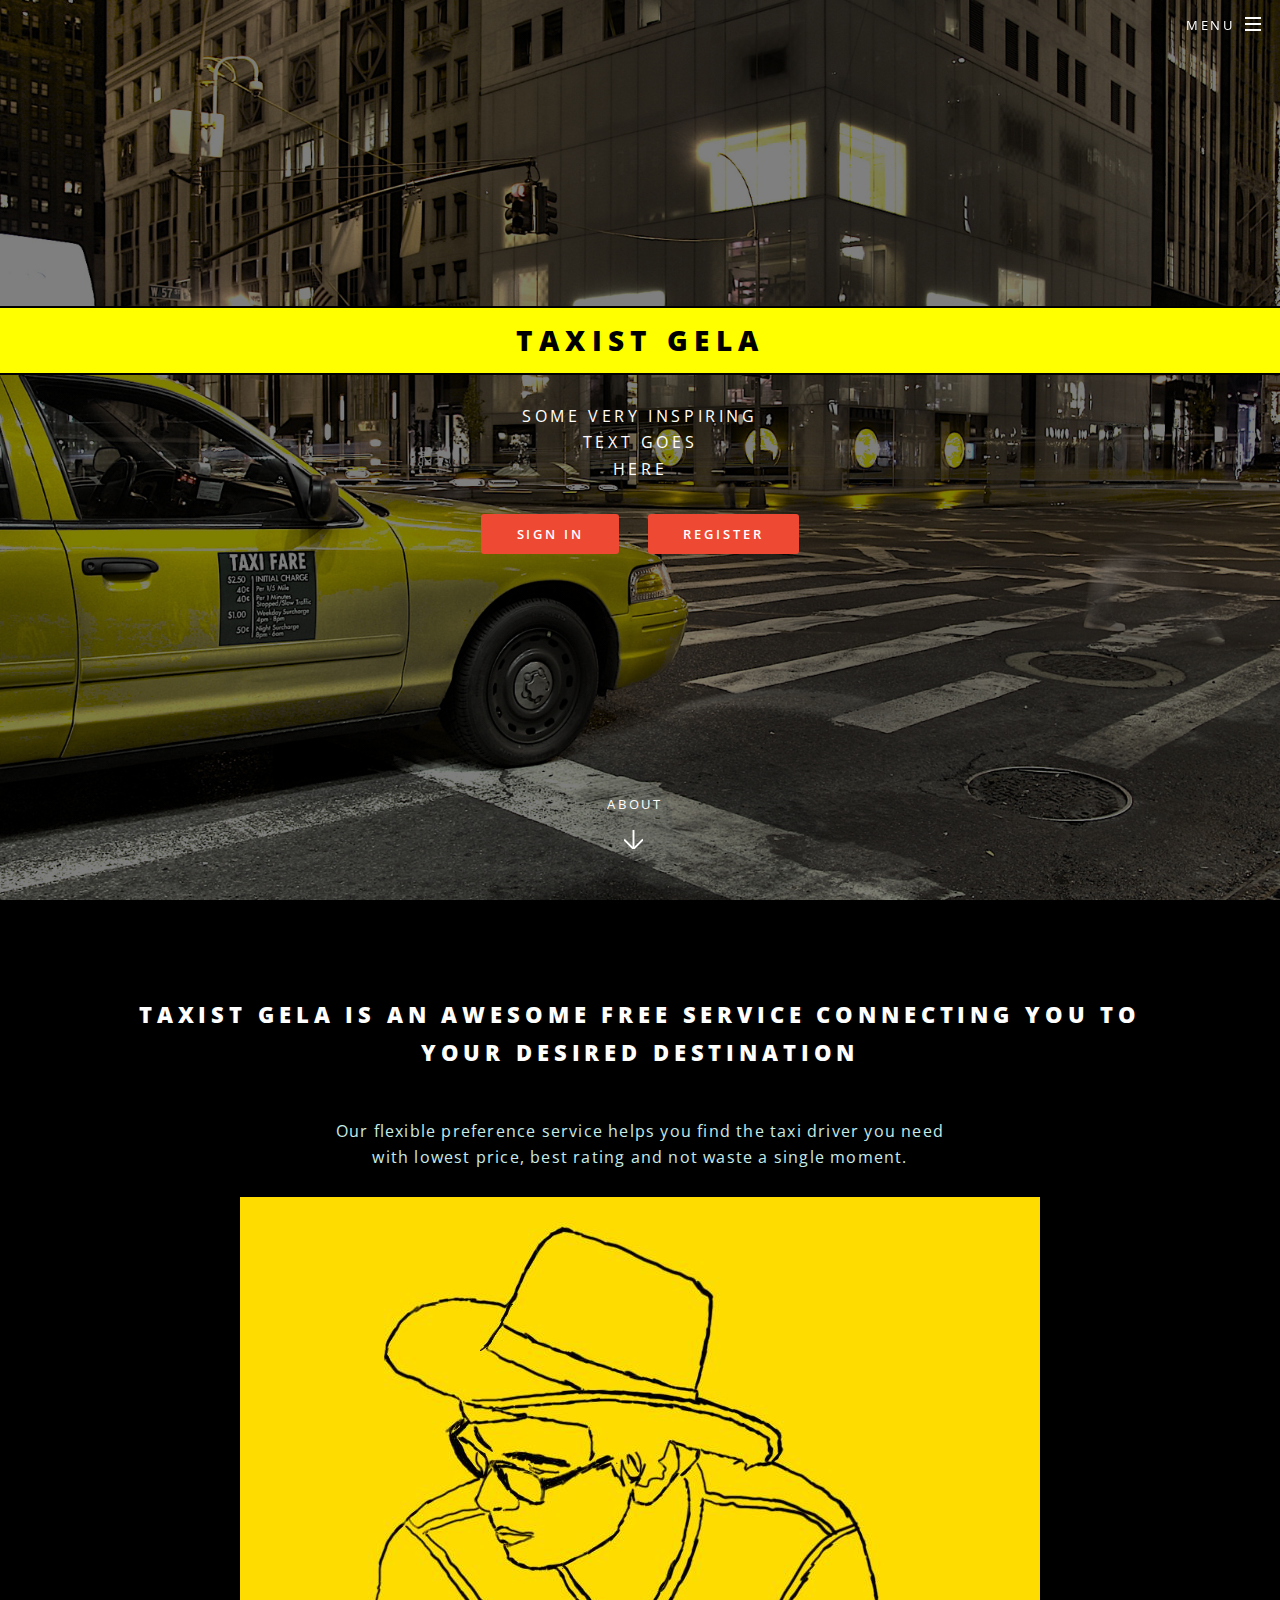
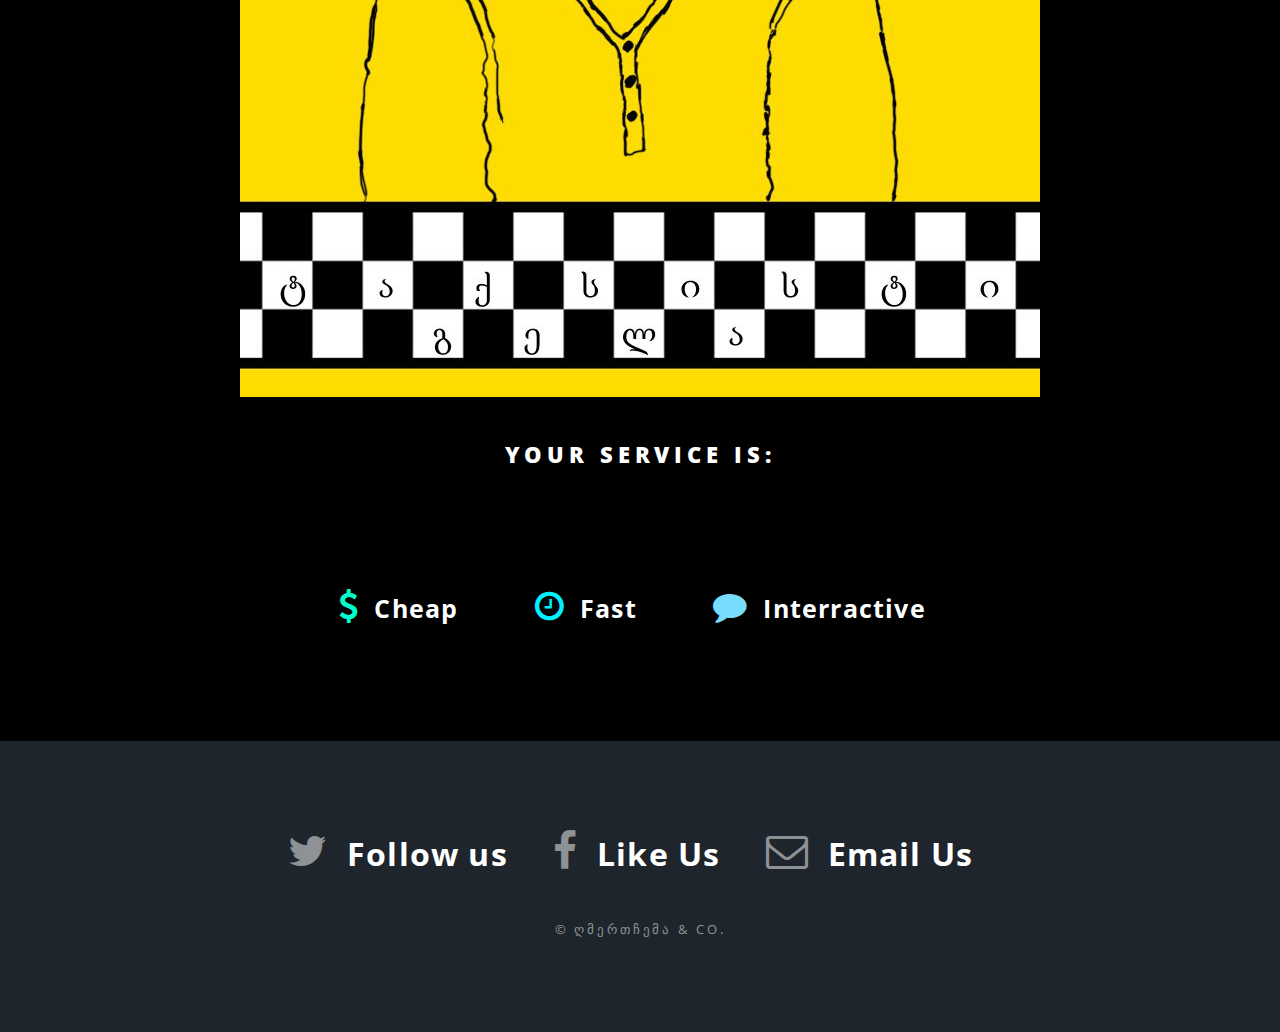
==== web/Resources/index.html @ 176e858b "Added password repeat fields and fixed Selection error Added Required" ====
<!DOCTYPE HTML>
<!--
	Spectral by HTML5 UP
	html5up.net | @n33co
	Free for personal and commercial use under the CCA 3.0 license (html5up.net/license)
-->
<html>
	<head>
		<title>Taxist Gela</title>
		<meta charset="utf-8" />
		<meta name="viewport" content="width=device-width, initial-scale=1" />
		<!--[if lte IE 8]><script src="assets/js/ie/html5shiv.js"></script><![endif]-->
		<script src="http://code.jquery.com/jquery-2.1.4.min.js"></script>
		<link rel="stylesheet" href="https://maxcdn.bootstrapcdn.com/bootstrap/3.3.4/css/bootstrap.min.css"> </style>
		<link rel="stylesheet" href="assets/css/taxi.css"> </style>
		<script src="https://maxcdn.bootstrapcdn.com/bootstrap/3.3.4/js/bootstrap.min.js"> </script>
		<link rel="stylesheet" href="assets/css/main.css" />
		<script src="assets/js/jquery.min.js"></script>
		<script src="assets/js/jquery.scrollex.min.js"></script>
		<script src="assets/js/jquery.scrolly.min.js"></script>
		<script src="assets/js/skel.min.js"></script>
		<script src="assets/js/util.js"></script>
		<!--[if lte IE 8]><script src="assets/js/ie/respond.min.js"></script><![endif]-->
		<script src="assets/js/main.js"></script>

		<!--[if lte IE 8]><link rel="stylesheet" href="assets/css/ie8.css" /><![endif]-->
		<!--[if lte IE 9]><link rel="stylesheet" href="assets/css/ie9.css" /><![endif]-->
	</head>
	<style>

	</style>
	<body class="landing">

	<div id="page-wrapper">

		<header id="header" class="alt">
			<h1><a href="index.html">Taxist Gela</a></h1>
			<nav id="nav">
				<ul>
					<li class="special">
						<a href="#menu" class="menuToggle"><span>Menu</span></a>
						<div id="menu">
							<ul>
								<li><a href="index.html">Home</a></li>
								<li><a href="generic.html">Generic</a></li>
								<li><a href="elements.html">Elements</a></li>
								<li><a href="#" data-toggle="modal" data-target="#myModal">Sign Up</a></li>
								<li><a href="#">Log In</a></li>
							</ul>
						</div>
					</li>
				</ul>
			</nav>
		</header>

		<section id="banner">
			<div class="inner">
				<h2 id="mainHeader">Taxist Gela</h2>
				<p>Some Very Inspiring<br />
					Text goes<br />
					Here
				<ul class="actions">
					<li><a href="#" class="button special" data-toggle="modal" data-target="#loginModal">Sign in</a></li>
					<li><a href="#" class="button special" data-toggle="modal" data-target="#registerModal">Register</a></li>
				</ul>
			</div>
			<a href="#about" class="more scrolly one">About</a>
		</section>
		<section id="panel" class="hidden">
			<!-- Ajax request goes here -->
		</section>
		<section id="about" class="wrapper style1 special">
			<div class="inner">
				<header class="major">
					<h2>Taxist gela is an awesome free service connecting you to<br />
						your desired destination</h2>
					<p>Our flexible preference service helps you find the taxi driver you need<br />
						with lowest price, best rating and not waste a single moment. <br>
						<br>
						<img src="images/gela.jpg"/>
					<h2>Your Service is:</h2></p>
				</header>
				<ul class="icons major">
					<li><span class="icon fa-dollar style1"><span class="label">Cheap</span></span></li>
					<li><span class="icon fa-clock-o style2"><span class="label">Fast</span></span></li>
					<li><span class="icon fa-comment style3"><span class="label">Interractive</span></span></li>
				</ul>
			</div>
		</section>
		<footer id="footer">
			<ul class="icons">
				<li><a href="#" class="icon fa-twitter"><span class="label">Follow us</span></a></li>
				<li><a href="#" class="icon fa-facebook"><span class="label">Like Us</span></a></li>
				<li><a href="#" class="icon fa-envelope-o"><span class="label">Email Us</span></a></li>
			</ul>
			<ul class="copyright">
				<li>&copy; ღმერთჩემა & co.</li>
			</ul>
		</footer>

	</div>

	<div id="registerModal" class="modal fade" role="dialog">
		<div class="modal-dialog">

			<!-- Modal content-->
			<div class="modal-content">
				<div class="modal-header">
					<button type="button" class="close" data-dismiss="modal">&times;</button>
					<h5 class="modal-title">Registration</h5>
				</div>
				<div class="modal-body">
					<form id="registrationForm">
						<div class = "4u">
							<input type="radio" class="regChange" showf="userRegistration" id="userReg" name="userReg">
							<label for="userReg">User</label>
						</div>
						<div class = "4u">
							<input type="radio" class="regChange" showf="driverRegistration" id="driverReg" name="userReg">
							<label for="driverReg">Driver</label>
						</div>
						<div class = "4u">
							<input type="radio" class="regChange" showf="companyRegistration" id="companyReg" name="userReg">
							<label for="companyReg">Company</label>
						</div>
						<br><br>
						<div id="companyRegistration" class="hidden" >
							<input type ="text" name="companyCode" value="" placeholder="Company Code" required/><br>
							<input type ="email" name="email" value="" placeholder="Company Email" required/><br>
							<input type ="password" name="password" value="" placeholder="Company Password" required/><br>
							<input type ="password" name="password" value="" placeholder="Repeat Password" required/><br>
							<input type ="text" name="companyName" value="" placeholder="Company Name" required/><br>
							<input type ="text" name="phoneNumber" value="" placeholder="Company Phone Number" required/><br>
							<a href="#" class="icon fa-facebook"><span class="label">Facebook</span></a>
							<a href="#" class="icon fa-google"><span class="label">Google+</span></a><br><br>
							<input type="submit" class="button special" value="Register"/>
						</div>
						<div id="userRegistration" class="hidden">
							<input type ="text" name="firstName" value="" placeholder="First Name" required/><br>
							<input type ="text" name="lastName" value="" placeholder="Last Name" required/><br>
							<input type ="email" name="email" value="" placeholder="Email" required/><br>
							<input type ="password" name="password" value="" placeholder="Password" required/><br>
							<input type ="password" name="password" value="" placeholder="Repeat Password" required/><br>
							<select name="gender">
								<option value="MALE">Male</option>
								<option value="FEMALE">Female</option>
							</select><br>
							<input type ="text" name="phoneNumber" value="" placeholder="Phone Number" required/><br>
							<a href="#" class="icon fa-facebook"><span class="label">Facebook</span></a>
							<a href="#" class="icon fa-google"><span class="label">Google+</span></a><br><br>
							<input type="submit" class="button special" value="Register"/>
						</div>
						<div id="driverRegistration" class="hidden">
							<input type ="text" name="firstName" value="" placeholder="First Name" required/><br>
							<input type ="text" name="lastName" value="" placeholder="Last Name" required/><br>
							<input type ="text" name="personalID" value="" placeholder="Personal ID" required/><br>
							<input type ="text" name="companyID" value="" placeholder="Company ID" required/><br>
							<input type ="email" name="email" value="" placeholder="Email" required/><br>
							<input type ="password" name="password" value="" placeholder="Password" required/><br>
							<input type ="password" name="password" value="" placeholder="Repeat Password" required/><br>
							<select name="gender">
								<option value="MALE">Male</option>
								<option value="FEMALE">Female</option>
							</select><br>
							<input type ="text" name="phoneNumber" value="" placeholder="Phone Number" required/><br>
							<a href="#" class="icon fa-facebook"><span class="label">Facebook</span></a>
							<a href="#" class="icon fa-google"><span class="label">Google+</span></a><br><br>
							<input type="submit" class="button special" value="Register"/>
						</div>
					</form>
				</div>
				<div class="modal-footer">
				</div>
			</div>

		</div>
	</div>

	<!-- Login Modal -->
	<div id="loginModal" class="modal fade" role="dialog">
		<div class="modal-dialog">

			<!-- Modal content-->
			<div class="modal-content">
				<div class="modal-header">
					<button type="button" class="close" data-dismiss="modal">&times;</button>
					<h5 class="modal-title">Login</h5>
				</div>
				<div class="modal-body">
					<div class="innerContainer">
						<input type="text" name="username" id="usernameLogin" value="" placeholder="Username"><br>
						<input type="password" name="password" id="passwordLogin" value="" placeholder="Password"><br>
						<button class="btn btn-success btn-sm" style="float:right">Log In</button><br><br>
					</div>
				</div>
				<div class="modal-footer">
				</div>
			</div>

		</div>
	</div>

	</body>

	<script>
		$(".regChange").change(function(e){
			$("#companyRegistration").addClass("hidden");
			$("#userRegistration").addClass("hidden");
			$("#driverRegistration").addClass("hidden");
			$("#"+$(e.target).attr("showf")).removeClass("hidden");
		});
		function load_user(){
			$.ajax({
				type:"POST",
				url:"/ActionServlet",
				data:{
					getMap:"true"
				},
				success:function(data){
					$("#panel").html(data);
				}
			})
		}
	</script>
</html>
---- web/Resources/assets/css/taxi.css ----
@media (max-width: 790px) {
    .modal-content {
        height: 100%;
        width: 100%;
        border-radius: 0;
    }

    .modal-dialog {
        position: absolute;
        left: 0;
        height: 85%;
        width: 93%;
        padding: 0;
    }

    .modal-body {
        height: 100%;
    }

    div#loginModal .innerContainer {
        margin-top: 30%;
    }
}

.modal {
    text-align: center;
    position: fixed;
    top: 0;
    right: 0;
    bottom: 0;
    left: 0;
}
.modal:before {
    display: inline-block;
    vertical-align: middle;
    content: " ";
    height: 100%;
}
.modal .close{
    height:20px;
    margin-right:-12px;
    margin-top:-8px;
    background-color:#FFD800;
    opacity:1;
    padding-left:5px;
    border:0px none;
}

.modal .\34 u, .\34 u\24 {
    float: left;
    width: 32%;
}
.modal-body{
    overflow-y:auto;
    overflow-x:hidden;
    background-color: black;
    width:auto;
    margin-left: 25px;
    margin-right: auto;
}
.innerContainer {
    margin-top: 0;
}

.modal-dialog {
    display: inline-block;
    text-align: left;
    vertical-align: middle;
}
.modal-content{
    background-color:black;
    text-align:center;
}
#mainHeader {
    background-color: yellow;
    color: black;
    border: 2px medium black;
}

.modal-header {
    color: white;
    background-color: #F8CD3B;
    background-image: linear-gradient(45deg, black 25%, transparent 25%, transparent 75%, black 75%, black),
    linear-gradient(45deg, black 25%, transparent 25%, transparent 75%, black 75%, black);
    background-size: 60px 60px;
    background-position: 0 0, 30px 30px
}

.modal-footer {
    color: white;
    background-color: #F8CD3B;
    background-image: linear-gradient(45deg, black 25%, transparent 25%, transparent 75%, black 75%, black),
    linear-gradient(45deg, black 25%, transparent 25%, transparent 75%, black 75%, black);
    background-size: 60px 60px;
    background-position: 0 0, 30px 30px
}

.icon {
    float: right;
    text-decoration: none;
    border-bottom: none;
    position: relative;
    font-size: 2.1em;
    text-decoration: none;
}

.icon:hover {
    text-decoration: none;
}

.icon:before {
    -moz-osx-font-smoothing: grayscale;
    -webkit-font-smoothing: antialiased;
    font-family: FontAwesome;
    font-style: normal;
    font-weight: normal;
    text-transform: none !important;
}

.icon > .label {

}

.icon.major {
    -moz-transform: rotate(-45deg);
    -webkit-transform: rotate(-45deg);
    -ms-transform: rotate(-45deg);
    transform: rotate(-45deg);
    border-radius: 3px;
    border: solid 2px #fff;
    display: inline-block;
    font-size: 2.1em;
    height: calc(3em + 2px);
    line-height: 2.1em;
    text-align: center;
    width: calc(2.1em + 2px);
}

.icon.major:before {
    -moz-transform: rotate(45deg);
    -webkit-transform: rotate(45deg);
    -ms-transform: rotate(45deg);
    transform: rotate(45deg);
    display: inline-block;
    font-size: 2.1em;
}

@media screen and (max-width: 736px) {

    .icon.major {
        font-size: 2.1em;
    }

}

.icon.style1 {
    color: #00ffcc;
}

.icon.style2 {
    color: #00f0ff;
}

.icon.style3 {
    color: #76ddff;
}
/*Elements */
option{
    background-color:black;
    color:white;
}

form {
    margin: 0 0 2em 0;
}

label {
    color: #fff;
    display: block;
    font-size: 0.9em;
    font-weight: 600;
    margin: 0 0 1em 0;
}

input[type="text"],
input[type="password"],
input[type="email"],
select,
textarea {
    -moz-appearance: none;
    -webkit-appearance: none;
    -ms-appearance: none;
    appearance: none;
    background: rgba(144, 144, 144, 0.25);
    border-radius: 3px;
    border: none;
    color: inherit;
    display: block;
    outline: 0;
    padding: 0 1em;
    text-decoration: none;
    width: 100%;
}

input[type="text"]:invalid,
input[type="password"]:invalid,
input[type="email"]:invalid,
select:invalid,
textarea:invalid {
    box-shadow: none;
}

input[type="text"]:focus,
input[type="password"]:focus,
input[type="email"]:focus,
select:focus,
textarea:focus {
    box-shadow: 0 0 0 2px #F8CD3B;
}

.select-wrapper {
    text-decoration: none;
    display: block;
    position: relative;
}

.select-wrapper:before {
    -moz-osx-font-smoothing: grayscale;
    -webkit-font-smoothing: antialiased;
    font-family: FontAwesome;
    font-style: normal;
    font-weight: normal;
    text-transform: none !important;
}

.select-wrapper:before {
    -moz-pointer-events: none;
    -webkit-pointer-events: none;
    -ms-pointer-events: none;
    pointer-events: none;
    color: #fff;
    content: '\f078';
    display: block;
    height: 2.75em;
    line-height: 2.75em;
    position: absolute;
    right: 0;
    text-align: center;
    top: 0;
    width: 2.75em;
}

.select-wrapper select::-ms-expand {
    display: none;
}

input[type="text"],
input[type="password"],
input[type="email"],
select {
    height: 2.75em;
}

textarea {
    padding: 0.75em 1em;
}

input[type="checkbox"],
input[type="radio"] {
    -moz-appearance: none;
    -webkit-appearance: none;
    -ms-appearance: none;
    appearance: none;
    display: block;
    float: left;
    margin-right: -2em;
    opacity: 0;
    width: 1em;
    z-index: -1;
}

input[type="checkbox"] + label,
input[type="radio"] + label {
    text-decoration: none;
    color: #fff;
    cursor: pointer;
    display: inline-block;
    font-size: 1em;
    font-weight: 400;
    padding-left: 2.4em;
    padding-right: 0.75em;
    position: relative;
}

input[type="checkbox"] + label:before,
input[type="radio"] + label:before {
    -moz-osx-font-smoothing: grayscale;
    -webkit-font-smoothing: antialiased;
    font-family: FontAwesome;
    font-style: normal;
    font-weight: normal;
    text-transform: none !important;
}

input[type="checkbox"] + label:before,
input[type="radio"] + label:before {
    background: rgba(144, 144, 144, 0.25);
    border-radius: 3px;
    content: '';
    display: inline-block;
    height: 1.65em;
    left: 0;
    line-height: 1.58125em;
    position: absolute;
    text-align: center;
    top: 0;
    width: 1.65em;
}

input[type="checkbox"]:checked + label:before,
input[type="radio"]:checked + label:before {
    background: #2e3842;
    color: #fff;
    content: '\f00c';
}

input[type="checkbox"]:focus + label:before,
input[type="radio"]:focus + label:before {
    box-shadow: 0 0 0 2px #F8CD3B;
}

input[type="checkbox"] + label:before {
    border-radius: 3px;
}

input[type="radio"] + label:before {
    border-radius: 100%;
}

::-webkit-input-placeholder {
    color: rgba(255, 255, 255, 0.5) !important;
    opacity: 1.0;
}

:-moz-placeholder {
    color: rgba(255, 255, 255, 0.5) !important;
    opacity: 1.0;
}

::-moz-placeholder {
    color: rgba(255, 255, 255, 0.5) !important;
    opacity: 1.0;
}

:-ms-input-placeholder {
    color: rgba(255, 255, 255, 0.5) !important;
    opacity: 1.0;
}

.formerize-placeholder {
    color: rgba(255, 255, 255, 0.5) !important;
    opacity: 1.0;
}

#registerModal input[type="submit"]{
    float:right;
}
/*Section styles*/
#about{
    background-color:black;
}
---- web/Resources/assets/css/main.css ----
@import url(font-awesome.min.css);
@import url("http://fonts.googleapis.com/css?family=Open+Sans:400,400italic,600,600italic,800,800italic");

/*
	Spectral by HTML5 UP
	html5up.net | @n33co
	Free for personal and commercial use under the CCA 3.0 license (html5up.net/license)
*/

/* Reset */

	html, body, div, span, applet, object, iframe, h1, h2, h3, h4, h5, h6, p, blockquote, pre, a, abbr, acronym, address, big, cite, code, del, dfn, em, img, ins, kbd, q, s, samp, small, strike, strong, sub, sup, tt, var, b, u, i, center, dl, dt, dd, ol, ul, li, fieldset, form, label, legend, table, caption, tbody, tfoot, thead, tr, th, td, article, aside, canvas, details, embed, figure, figcaption, footer, header, hgroup, menu, nav, output, ruby, section, summary, time, mark, audio, video {
		margin: 0;
		padding: 0;
		border: 0;
		font-size: 100%;
		font: inherit;
		vertical-align: baseline;
	}

	article, aside, details, figcaption, figure, footer, header, hgroup, menu, nav, section {
		display: block;
	}

	body {
		line-height: 1;
	}

	ol, ul {
		list-style: none;
	}

	blockquote, q {
		quotes: none;
	}

	blockquote:before, blockquote:after, q:before, q:after {
		content: '';
		content: none;
	}

	table {
		border-collapse: collapse;
		border-spacing: 0;
	}

	body {
		-webkit-text-size-adjust: none;
	}

/* Box Model */

	*, *:before, *:after {
		-moz-box-sizing: border-box;
		-webkit-box-sizing: border-box;
		box-sizing: border-box;
	}

/* Grid */

	.row {
		border-bottom: solid 1px transparent;
		-moz-box-sizing: border-box;
		-webkit-box-sizing: border-box;
		box-sizing: border-box;
	}

	.row > * {
		float: left;
		-moz-box-sizing: border-box;
		-webkit-box-sizing: border-box;
		box-sizing: border-box;
	}

	.row:after, .row:before {
		content: '';
		display: block;
		clear: both;
		height: 0;
	}

	.row.uniform > * > :first-child {
		margin-top: 0;
	}

	.row.uniform > * > :last-child {
		margin-bottom: 0;
	}

	.row.\30 \25 > * {
		padding: 0 0 0 0em;
	}

	.row.\30 \25 {
		margin: 0 0 -1px 0em;
	}

	.row.uniform.\30 \25 > * {
		padding: 0em 0 0 0em;
	}

	.row.uniform.\30 \25 {
		margin: 0em 0 -1px 0em;
	}

	.row > * {
		padding: 0 0 0 1.5em;
	}

	.row {
		margin: 0 0 -1px -1.5em;
	}

	.row.uniform > * {
		padding: 1.5em 0 0 1.5em;
	}

	.row.uniform {
		margin: -1.5em 0 -1px -1.5em;
	}

	.row.\32 00\25 > * {
		padding: 0 0 0 3em;
	}

	.row.\32 00\25 {
		margin: 0 0 -1px -3em;
	}

	.row.uniform.\32 00\25 > * {
		padding: 3em 0 0 3em;
	}

	.row.uniform.\32 00\25 {
		margin: -3em 0 -1px -3em;
	}

	.row.\31 50\25 > * {
		padding: 0 0 0 2.25em;
	}

	.row.\31 50\25 {
		margin: 0 0 -1px -2.25em;
	}

	.row.uniform.\31 50\25 > * {
		padding: 2.25em 0 0 2.25em;
	}

	.row.uniform.\31 50\25 {
		margin: -2.25em 0 -1px -2.25em;
	}

	.row.\35 0\25 > * {
		padding: 0 0 0 0.75em;
	}

	.row.\35 0\25 {
		margin: 0 0 -1px -0.75em;
	}

	.row.uniform.\35 0\25 > * {
		padding: 0.75em 0 0 0.75em;
	}

	.row.uniform.\35 0\25 {
		margin: -0.75em 0 -1px -0.75em;
	}

	.row.\32 5\25 > * {
		padding: 0 0 0 0.375em;
	}

	.row.\32 5\25 {
		margin: 0 0 -1px -0.375em;
	}

	.row.uniform.\32 5\25 > * {
		padding: 0.375em 0 0 0.375em;
	}

	.row.uniform.\32 5\25 {
		margin: -0.375em 0 -1px -0.375em;
	}

	.\31 2u, .\31 2u\24 {
		width: 100%;
		clear: none;
		margin-left: 0;
	}

	.\31 1u, .\31 1u\24 {
		width: 91.6666666667%;
		clear: none;
		margin-left: 0;
	}

	.\31 0u, .\31 0u\24 {
		width: 83.3333333333%;
		clear: none;
		margin-left: 0;
	}

	.\39 u, .\39 u\24 {
		width: 75%;
		clear: none;
		margin-left: 0;
	}

	.\38 u, .\38 u\24 {
		width: 66.6666666667%;
		clear: none;
		margin-left: 0;
	}

	.\37 u, .\37 u\24 {
		width: 58.3333333333%;
		clear: none;
		margin-left: 0;
	}

	.\36 u, .\36 u\24 {
		width: 50%;
		clear: none;
		margin-left: 0;
	}

	.\35 u, .\35 u\24 {
		width: 41.6666666667%;
		clear: none;
		margin-left: 0;
	}

	.\34 u, .\34 u\24 {
		width: 33.3333333333%;
		clear: none;
		margin-left: 0;
	}

	.\33 u, .\33 u\24 {
		width: 25%;
		clear: none;
		margin-left: 0;
	}

	.\32 u, .\32 u\24 {
		width: 16.6666666667%;
		clear: none;
		margin-left: 0;
	}

	.\31 u, .\31 u\24 {
		width: 8.3333333333%;
		clear: none;
		margin-left: 0;
	}

	.\31 2u\24 + *,
	.\31 1u\24 + *,
	.\31 0u\24 + *,
	.\39 u\24 + *,
	.\38 u\24 + *,
	.\37 u\24 + *,
	.\36 u\24 + *,
	.\35 u\24 + *,
	.\34 u\24 + *,
	.\33 u\24 + *,
	.\32 u\24 + *,
	.\31 u\24 + * {
		clear: left;
	}

	.\-11u {
		margin-left: 91.66667%;
	}

	.\-10u {
		margin-left: 83.33333%;
	}

	.\-9u {
		margin-left: 75%;
	}

	.\-8u {
		margin-left: 66.66667%;
	}

	.\-7u {
		margin-left: 58.33333%;
	}

	.\-6u {
		margin-left: 50%;
	}

	.\-5u {
		margin-left: 41.66667%;
	}

	.\-4u {
		margin-left: 33.33333%;
	}

	.\-3u {
		margin-left: 25%;
	}

	.\-2u {
		margin-left: 16.66667%;
	}

	.\-1u {
		margin-left: 8.33333%;
	}

	@media screen and (max-width: 1680px) {

		.row > * {
			padding: 0 0 0 1.5em;
		}

		.row {
			margin: 0 0 -1px -1.5em;
		}

		.row.uniform > * {
			padding: 1.5em 0 0 1.5em;
		}

		.row.uniform {
			margin: -1.5em 0 -1px -1.5em;
		}

		.row.\32 00\25 > * {
			padding: 0 0 0 3em;
		}

		.row.\32 00\25 {
			margin: 0 0 -1px -3em;
		}

		.row.uniform.\32 00\25 > * {
			padding: 3em 0 0 3em;
		}

		.row.uniform.\32 00\25 {
			margin: -3em 0 -1px -3em;
		}

		.row.\31 50\25 > * {
			padding: 0 0 0 2.25em;
		}

		.row.\31 50\25 {
			margin: 0 0 -1px -2.25em;
		}

		.row.uniform.\31 50\25 > * {
			padding: 2.25em 0 0 2.25em;
		}

		.row.uniform.\31 50\25 {
			margin: -2.25em 0 -1px -2.25em;
		}

		.row.\35 0\25 > * {
			padding: 0 0 0 0.75em;
		}

		.row.\35 0\25 {
			margin: 0 0 -1px -0.75em;
		}

		.row.uniform.\35 0\25 > * {
			padding: 0.75em 0 0 0.75em;
		}

		.row.uniform.\35 0\25 {
			margin: -0.75em 0 -1px -0.75em;
		}

		.row.\32 5\25 > * {
			padding: 0 0 0 0.375em;
		}

		.row.\32 5\25 {
			margin: 0 0 -1px -0.375em;
		}

		.row.uniform.\32 5\25 > * {
			padding: 0.375em 0 0 0.375em;
		}

		.row.uniform.\32 5\25 {
			margin: -0.375em 0 -1px -0.375em;
		}

		.\31 2u\28xlarge\29, .\31 2u\24\28xlarge\29 {
			width: 100%;
			clear: none;
			margin-left: 0;
		}

		.\31 1u\28xlarge\29, .\31 1u\24\28xlarge\29 {
			width: 91.6666666667%;
			clear: none;
			margin-left: 0;
		}

		.\31 0u\28xlarge\29, .\31 0u\24\28xlarge\29 {
			width: 83.3333333333%;
			clear: none;
			margin-left: 0;
		}

		.\39 u\28xlarge\29, .\39 u\24\28xlarge\29 {
			width: 75%;
			clear: none;
			margin-left: 0;
		}

		.\38 u\28xlarge\29, .\38 u\24\28xlarge\29 {
			width: 66.6666666667%;
			clear: none;
			margin-left: 0;
		}

		.\37 u\28xlarge\29, .\37 u\24\28xlarge\29 {
			width: 58.3333333333%;
			clear: none;
			margin-left: 0;
		}

		.\36 u\28xlarge\29, .\36 u\24\28xlarge\29 {
			width: 50%;
			clear: none;
			margin-left: 0;
		}

		.\35 u\28xlarge\29, .\35 u\24\28xlarge\29 {
			width: 41.6666666667%;
			clear: none;
			margin-left: 0;
		}

		.\34 u\28xlarge\29, .\34 u\24\28xlarge\29 {
			width: 33.3333333333%;
			clear: none;
			margin-left: 0;
		}

		.\33 u\28xlarge\29, .\33 u\24\28xlarge\29 {
			width: 25%;
			clear: none;
			margin-left: 0;
		}

		.\32 u\28xlarge\29, .\32 u\24\28xlarge\29 {
			width: 16.6666666667%;
			clear: none;
			margin-left: 0;
		}

		.\31 u\28xlarge\29, .\31 u\24\28xlarge\29 {
			width: 8.3333333333%;
			clear: none;
			margin-left: 0;
		}

		.\31 2u\24\28xlarge\29 + *,
		.\31 1u\24\28xlarge\29 + *,
		.\31 0u\24\28xlarge\29 + *,
		.\39 u\24\28xlarge\29 + *,
		.\38 u\24\28xlarge\29 + *,
		.\37 u\24\28xlarge\29 + *,
		.\36 u\24\28xlarge\29 + *,
		.\35 u\24\28xlarge\29 + *,
		.\34 u\24\28xlarge\29 + *,
		.\33 u\24\28xlarge\29 + *,
		.\32 u\24\28xlarge\29 + *,
		.\31 u\24\28xlarge\29 + * {
			clear: left;
		}

		.\-11u\28xlarge\29 {
			margin-left: 91.66667%;
		}

		.\-10u\28xlarge\29 {
			margin-left: 83.33333%;
		}

		.\-9u\28xlarge\29 {
			margin-left: 75%;
		}

		.\-8u\28xlarge\29 {
			margin-left: 66.66667%;
		}

		.\-7u\28xlarge\29 {
			margin-left: 58.33333%;
		}

		.\-6u\28xlarge\29 {
			margin-left: 50%;
		}

		.\-5u\28xlarge\29 {
			margin-left: 41.66667%;
		}

		.\-4u\28xlarge\29 {
			margin-left: 33.33333%;
		}

		.\-3u\28xlarge\29 {
			margin-left: 25%;
		}

		.\-2u\28xlarge\29 {
			margin-left: 16.66667%;
		}

		.\-1u\28xlarge\29 {
			margin-left: 8.33333%;
		}

	}

	@media screen and (max-width: 1280px) {

		.row > * {
			padding: 0 0 0 1.5em;
		}

		.row {
			margin: 0 0 -1px -1.5em;
		}

		.row.uniform > * {
			padding: 1.5em 0 0 1.5em;
		}

		.row.uniform {
			margin: -1.5em 0 -1px -1.5em;
		}

		.row.\32 00\25 > * {
			padding: 0 0 0 3em;
		}

		.row.\32 00\25 {
			margin: 0 0 -1px -3em;
		}

		.row.uniform.\32 00\25 > * {
			padding: 3em 0 0 3em;
		}

		.row.uniform.\32 00\25 {
			margin: -3em 0 -1px -3em;
		}

		.row.\31 50\25 > * {
			padding: 0 0 0 2.25em;
		}

		.row.\31 50\25 {
			margin: 0 0 -1px -2.25em;
		}

		.row.uniform.\31 50\25 > * {
			padding: 2.25em 0 0 2.25em;
		}

		.row.uniform.\31 50\25 {
			margin: -2.25em 0 -1px -2.25em;
		}

		.row.\35 0\25 > * {
			padding: 0 0 0 0.75em;
		}

		.row.\35 0\25 {
			margin: 0 0 -1px -0.75em;
		}

		.row.uniform.\35 0\25 > * {
			padding: 0.75em 0 0 0.75em;
		}

		.row.uniform.\35 0\25 {
			margin: -0.75em 0 -1px -0.75em;
		}

		.row.\32 5\25 > * {
			padding: 0 0 0 0.375em;
		}

		.row.\32 5\25 {
			margin: 0 0 -1px -0.375em;
		}

		.row.uniform.\32 5\25 > * {
			padding: 0.375em 0 0 0.375em;
		}

		.row.uniform.\32 5\25 {
			margin: -0.375em 0 -1px -0.375em;
		}

		.\31 2u\28large\29, .\31 2u\24\28large\29 {
			width: 100%;
			clear: none;
			margin-left: 0;
		}

		.\31 1u\28large\29, .\31 1u\24\28large\29 {
			width: 91.6666666667%;
			clear: none;
			margin-left: 0;
		}

		.\31 0u\28large\29, .\31 0u\24\28large\29 {
			width: 83.3333333333%;
			clear: none;
			margin-left: 0;
		}

		.\39 u\28large\29, .\39 u\24\28large\29 {
			width: 75%;
			clear: none;
			margin-left: 0;
		}

		.\38 u\28large\29, .\38 u\24\28large\29 {
			width: 66.6666666667%;
			clear: none;
			margin-left: 0;
		}

		.\37 u\28large\29, .\37 u\24\28large\29 {
			width: 58.3333333333%;
			clear: none;
			margin-left: 0;
		}

		.\36 u\28large\29, .\36 u\24\28large\29 {
			width: 50%;
			clear: none;
			margin-left: 0;
		}

		.\35 u\28large\29, .\35 u\24\28large\29 {
			width: 41.6666666667%;
			clear: none;
			margin-left: 0;
		}

		.\34 u\28large\29, .\34 u\24\28large\29 {
			width: 33.3333333333%;
			clear: none;
			margin-left: 0;
		}

		.\33 u\28large\29, .\33 u\24\28large\29 {
			width: 25%;
			clear: none;
			margin-left: 0;
		}

		.\32 u\28large\29, .\32 u\24\28large\29 {
			width: 16.6666666667%;
			clear: none;
			margin-left: 0;
		}

		.\31 u\28large\29, .\31 u\24\28large\29 {
			width: 8.3333333333%;
			clear: none;
			margin-left: 0;
		}

		.\31 2u\24\28large\29 + *,
		.\31 1u\24\28large\29 + *,
		.\31 0u\24\28large\29 + *,
		.\39 u\24\28large\29 + *,
		.\38 u\24\28large\29 + *,
		.\37 u\24\28large\29 + *,
		.\36 u\24\28large\29 + *,
		.\35 u\24\28large\29 + *,
		.\34 u\24\28large\29 + *,
		.\33 u\24\28large\29 + *,
		.\32 u\24\28large\29 + *,
		.\31 u\24\28large\29 + * {
			clear: left;
		}

		.\-11u\28large\29 {
			margin-left: 91.66667%;
		}

		.\-10u\28large\29 {
			margin-left: 83.33333%;
		}

		.\-9u\28large\29 {
			margin-left: 75%;
		}

		.\-8u\28large\29 {
			margin-left: 66.66667%;
		}

		.\-7u\28large\29 {
			margin-left: 58.33333%;
		}

		.\-6u\28large\29 {
			margin-left: 50%;
		}

		.\-5u\28large\29 {
			margin-left: 41.66667%;
		}

		.\-4u\28large\29 {
			margin-left: 33.33333%;
		}

		.\-3u\28large\29 {
			margin-left: 25%;
		}

		.\-2u\28large\29 {
			margin-left: 16.66667%;
		}

		.\-1u\28large\29 {
			margin-left: 8.33333%;
		}

	}

	@media screen and (max-width: 980px) {

		.row > * {
			padding: 0 0 0 1.5em;
		}

		.row {
			margin: 0 0 -1px -1.5em;
		}

		.row.uniform > * {
			padding: 1.5em 0 0 1.5em;
		}

		.row.uniform {
			margin: -1.5em 0 -1px -1.5em;
		}

		.row.\32 00\25 > * {
			padding: 0 0 0 3em;
		}

		.row.\32 00\25 {
			margin: 0 0 -1px -3em;
		}

		.row.uniform.\32 00\25 > * {
			padding: 3em 0 0 3em;
		}

		.row.uniform.\32 00\25 {
			margin: -3em 0 -1px -3em;
		}

		.row.\31 50\25 > * {
			padding: 0 0 0 2.25em;
		}

		.row.\31 50\25 {
			margin: 0 0 -1px -2.25em;
		}

		.row.uniform.\31 50\25 > * {
			padding: 2.25em 0 0 2.25em;
		}

		.row.uniform.\31 50\25 {
			margin: -2.25em 0 -1px -2.25em;
		}

		.row.\35 0\25 > * {
			padding: 0 0 0 0.75em;
		}

		.row.\35 0\25 {
			margin: 0 0 -1px -0.75em;
		}

		.row.uniform.\35 0\25 > * {
			padding: 0.75em 0 0 0.75em;
		}

		.row.uniform.\35 0\25 {
			margin: -0.75em 0 -1px -0.75em;
		}

		.row.\32 5\25 > * {
			padding: 0 0 0 0.375em;
		}

		.row.\32 5\25 {
			margin: 0 0 -1px -0.375em;
		}

		.row.uniform.\32 5\25 > * {
			padding: 0.375em 0 0 0.375em;
		}

		.row.uniform.\32 5\25 {
			margin: -0.375em 0 -1px -0.375em;
		}

		.\31 2u\28medium\29, .\31 2u\24\28medium\29 {
			width: 100%;
			clear: none;
			margin-left: 0;
		}

		.\31 1u\28medium\29, .\31 1u\24\28medium\29 {
			width: 91.6666666667%;
			clear: none;
			margin-left: 0;
		}

		.\31 0u\28medium\29, .\31 0u\24\28medium\29 {
			width: 83.3333333333%;
			clear: none;
			margin-left: 0;
		}

		.\39 u\28medium\29, .\39 u\24\28medium\29 {
			width: 75%;
			clear: none;
			margin-left: 0;
		}

		.\38 u\28medium\29, .\38 u\24\28medium\29 {
			width: 66.6666666667%;
			clear: none;
			margin-left: 0;
		}

		.\37 u\28medium\29, .\37 u\24\28medium\29 {
			width: 58.3333333333%;
			clear: none;
			margin-left: 0;
		}

		.\36 u\28medium\29, .\36 u\24\28medium\29 {
			width: 50%;
			clear: none;
			margin-left: 0;
		}

		.\35 u\28medium\29, .\35 u\24\28medium\29 {
			width: 41.6666666667%;
			clear: none;
			margin-left: 0;
		}

		.\34 u\28medium\29, .\34 u\24\28medium\29 {
			width: 33.3333333333%;
			clear: none;
			margin-left: 0;
		}

		.\33 u\28medium\29, .\33 u\24\28medium\29 {
			width: 25%;
			clear: none;
			margin-left: 0;
		}

		.\32 u\28medium\29, .\32 u\24\28medium\29 {
			width: 16.6666666667%;
			clear: none;
			margin-left: 0;
		}

		.\31 u\28medium\29, .\31 u\24\28medium\29 {
			width: 8.3333333333%;
			clear: none;
			margin-left: 0;
		}

		.\31 2u\24\28medium\29 + *,
		.\31 1u\24\28medium\29 + *,
		.\31 0u\24\28medium\29 + *,
		.\39 u\24\28medium\29 + *,
		.\38 u\24\28medium\29 + *,
		.\37 u\24\28medium\29 + *,
		.\36 u\24\28medium\29 + *,
		.\35 u\24\28medium\29 + *,
		.\34 u\24\28medium\29 + *,
		.\33 u\24\28medium\29 + *,
		.\32 u\24\28medium\29 + *,
		.\31 u\24\28medium\29 + * {
			clear: left;
		}

		.\-11u\28medium\29 {
			margin-left: 91.66667%;
		}

		.\-10u\28medium\29 {
			margin-left: 83.33333%;
		}

		.\-9u\28medium\29 {
			margin-left: 75%;
		}

		.\-8u\28medium\29 {
			margin-left: 66.66667%;
		}

		.\-7u\28medium\29 {
			margin-left: 58.33333%;
		}

		.\-6u\28medium\29 {
			margin-left: 50%;
		}

		.\-5u\28medium\29 {
			margin-left: 41.66667%;
		}

		.\-4u\28medium\29 {
			margin-left: 33.33333%;
		}

		.\-3u\28medium\29 {
			margin-left: 25%;
		}

		.\-2u\28medium\29 {
			margin-left: 16.66667%;
		}

		.\-1u\28medium\29 {
			margin-left: 8.33333%;
		}

	}

	@media screen and (max-width: 736px) {

		.row > * {
			padding: 0 0 0 1.5em;
		}

		.row {
			margin: 0 0 -1px -1.5em;
		}

		.row.uniform > * {
			padding: 1.5em 0 0 1.5em;
		}

		.row.uniform {
			margin: -1.5em 0 -1px -1.5em;
		}

		.row.\32 00\25 > * {
			padding: 0 0 0 3em;
		}

		.row.\32 00\25 {
			margin: 0 0 -1px -3em;
		}

		.row.uniform.\32 00\25 > * {
			padding: 3em 0 0 3em;
		}

		.row.uniform.\32 00\25 {
			margin: -3em 0 -1px -3em;
		}

		.row.\31 50\25 > * {
			padding: 0 0 0 2.25em;
		}

		.row.\31 50\25 {
			margin: 0 0 -1px -2.25em;
		}

		.row.uniform.\31 50\25 > * {
			padding: 2.25em 0 0 2.25em;
		}

		.row.uniform.\31 50\25 {
			margin: -2.25em 0 -1px -2.25em;
		}

		.row.\35 0\25 > * {
			padding: 0 0 0 0.75em;
		}

		.row.\35 0\25 {
			margin: 0 0 -1px -0.75em;
		}

		.row.uniform.\35 0\25 > * {
			padding: 0.75em 0 0 0.75em;
		}

		.row.uniform.\35 0\25 {
			margin: -0.75em 0 -1px -0.75em;
		}

		.row.\32 5\25 > * {
			padding: 0 0 0 0.375em;
		}

		.row.\32 5\25 {
			margin: 0 0 -1px -0.375em;
		}

		.row.uniform.\32 5\25 > * {
			padding: 0.375em 0 0 0.375em;
		}

		.row.uniform.\32 5\25 {
			margin: -0.375em 0 -1px -0.375em;
		}

		.\31 2u\28small\29, .\31 2u\24\28small\29 {
			width: 100%;
			clear: none;
			margin-left: 0;
		}

		.\31 1u\28small\29, .\31 1u\24\28small\29 {
			width: 91.6666666667%;
			clear: none;
			margin-left: 0;
		}

		.\31 0u\28small\29, .\31 0u\24\28small\29 {
			width: 83.3333333333%;
			clear: none;
			margin-left: 0;
		}

		.\39 u\28small\29, .\39 u\24\28small\29 {
			width: 75%;
			clear: none;
			margin-left: 0;
		}

		.\38 u\28small\29, .\38 u\24\28small\29 {
			width: 66.6666666667%;
			clear: none;
			margin-left: 0;
		}

		.\37 u\28small\29, .\37 u\24\28small\29 {
			width: 58.3333333333%;
			clear: none;
			margin-left: 0;
		}

		.\36 u\28small\29, .\36 u\24\28small\29 {
			width: 50%;
			clear: none;
			margin-left: 0;
		}

		.\35 u\28small\29, .\35 u\24\28small\29 {
			width: 41.6666666667%;
			clear: none;
			margin-left: 0;
		}

		.\34 u\28small\29, .\34 u\24\28small\29 {
			width: 33.3333333333%;
			clear: none;
			margin-left: 0;
		}

		.\33 u\28small\29, .\33 u\24\28small\29 {
			width: 25%;
			clear: none;
			margin-left: 0;
		}

		.\32 u\28small\29, .\32 u\24\28small\29 {
			width: 16.6666666667%;
			clear: none;
			margin-left: 0;
		}

		.\31 u\28small\29, .\31 u\24\28small\29 {
			width: 8.3333333333%;
			clear: none;
			margin-left: 0;
		}

		.\31 2u\24\28small\29 + *,
		.\31 1u\24\28small\29 + *,
		.\31 0u\24\28small\29 + *,
		.\39 u\24\28small\29 + *,
		.\38 u\24\28small\29 + *,
		.\37 u\24\28small\29 + *,
		.\36 u\24\28small\29 + *,
		.\35 u\24\28small\29 + *,
		.\34 u\24\28small\29 + *,
		.\33 u\24\28small\29 + *,
		.\32 u\24\28small\29 + *,
		.\31 u\24\28small\29 + * {
			clear: left;
		}

		.\-11u\28small\29 {
			margin-left: 91.66667%;
		}

		.\-10u\28small\29 {
			margin-left: 83.33333%;
		}

		.\-9u\28small\29 {
			margin-left: 75%;
		}

		.\-8u\28small\29 {
			margin-left: 66.66667%;
		}

		.\-7u\28small\29 {
			margin-left: 58.33333%;
		}

		.\-6u\28small\29 {
			margin-left: 50%;
		}

		.\-5u\28small\29 {
			margin-left: 41.66667%;
		}

		.\-4u\28small\29 {
			margin-left: 33.33333%;
		}

		.\-3u\28small\29 {
			margin-left: 25%;
		}

		.\-2u\28small\29 {
			margin-left: 16.66667%;
		}

		.\-1u\28small\29 {
			margin-left: 8.33333%;
		}

	}

	@media screen and (max-width: 480px) {

		.row > * {
			padding: 0 0 0 1.5em;
		}

		.row {
			margin: 0 0 -1px -1.5em;
		}

		.row.uniform > * {
			padding: 1.5em 0 0 1.5em;
		}

		.row.uniform {
			margin: -1.5em 0 -1px -1.5em;
		}

		.row.\32 00\25 > * {
			padding: 0 0 0 3em;
		}

		.row.\32 00\25 {
			margin: 0 0 -1px -3em;
		}

		.row.uniform.\32 00\25 > * {
			padding: 3em 0 0 3em;
		}

		.row.uniform.\32 00\25 {
			margin: -3em 0 -1px -3em;
		}

		.row.\31 50\25 > * {
			padding: 0 0 0 2.25em;
		}

		.row.\31 50\25 {
			margin: 0 0 -1px -2.25em;
		}

		.row.uniform.\31 50\25 > * {
			padding: 2.25em 0 0 2.25em;
		}

		.row.uniform.\31 50\25 {
			margin: -2.25em 0 -1px -2.25em;
		}

		.row.\35 0\25 > * {
			padding: 0 0 0 0.75em;
		}

		.row.\35 0\25 {
			margin: 0 0 -1px -0.75em;
		}

		.row.uniform.\35 0\25 > * {
			padding: 0.75em 0 0 0.75em;
		}

		.row.uniform.\35 0\25 {
			margin: -0.75em 0 -1px -0.75em;
		}

		.row.\32 5\25 > * {
			padding: 0 0 0 0.375em;
		}

		.row.\32 5\25 {
			margin: 0 0 -1px -0.375em;
		}

		.row.uniform.\32 5\25 > * {
			padding: 0.375em 0 0 0.375em;
		}

		.row.uniform.\32 5\25 {
			margin: -0.375em 0 -1px -0.375em;
		}

		.\31 2u\28xsmall\29, .\31 2u\24\28xsmall\29 {
			width: 100%;
			clear: none;
			margin-left: 0;
		}

		.\31 1u\28xsmall\29, .\31 1u\24\28xsmall\29 {
			width: 91.6666666667%;
			clear: none;
			margin-left: 0;
		}

		.\31 0u\28xsmall\29, .\31 0u\24\28xsmall\29 {
			width: 83.3333333333%;
			clear: none;
			margin-left: 0;
		}

		.\39 u\28xsmall\29, .\39 u\24\28xsmall\29 {
			width: 75%;
			clear: none;
			margin-left: 0;
		}

		.\38 u\28xsmall\29, .\38 u\24\28xsmall\29 {
			width: 66.6666666667%;
			clear: none;
			margin-left: 0;
		}

		.\37 u\28xsmall\29, .\37 u\24\28xsmall\29 {
			width: 58.3333333333%;
			clear: none;
			margin-left: 0;
		}

		.\36 u\28xsmall\29, .\36 u\24\28xsmall\29 {
			width: 50%;
			clear: none;
			margin-left: 0;
		}

		.\35 u\28xsmall\29, .\35 u\24\28xsmall\29 {
			width: 41.6666666667%;
			clear: none;
			margin-left: 0;
		}

		.\34 u\28xsmall\29, .\34 u\24\28xsmall\29 {
			width: 33.3333333333%;
			clear: none;
			margin-left: 0;
		}

		.\33 u\28xsmall\29, .\33 u\24\28xsmall\29 {
			width: 25%;
			clear: none;
			margin-left: 0;
		}

		.\32 u\28xsmall\29, .\32 u\24\28xsmall\29 {
			width: 16.6666666667%;
			clear: none;
			margin-left: 0;
		}

		.\31 u\28xsmall\29, .\31 u\24\28xsmall\29 {
			width: 8.3333333333%;
			clear: none;
			margin-left: 0;
		}

		.\31 2u\24\28xsmall\29 + *,
		.\31 1u\24\28xsmall\29 + *,
		.\31 0u\24\28xsmall\29 + *,
		.\39 u\24\28xsmall\29 + *,
		.\38 u\24\28xsmall\29 + *,
		.\37 u\24\28xsmall\29 + *,
		.\36 u\24\28xsmall\29 + *,
		.\35 u\24\28xsmall\29 + *,
		.\34 u\24\28xsmall\29 + *,
		.\33 u\24\28xsmall\29 + *,
		.\32 u\24\28xsmall\29 + *,
		.\31 u\24\28xsmall\29 + * {
			clear: left;
		}

		.\-11u\28xsmall\29 {
			margin-left: 91.66667%;
		}

		.\-10u\28xsmall\29 {
			margin-left: 83.33333%;
		}

		.\-9u\28xsmall\29 {
			margin-left: 75%;
		}

		.\-8u\28xsmall\29 {
			margin-left: 66.66667%;
		}

		.\-7u\28xsmall\29 {
			margin-left: 58.33333%;
		}

		.\-6u\28xsmall\29 {
			margin-left: 50%;
		}

		.\-5u\28xsmall\29 {
			margin-left: 41.66667%;
		}

		.\-4u\28xsmall\29 {
			margin-left: 33.33333%;
		}

		.\-3u\28xsmall\29 {
			margin-left: 25%;
		}

		.\-2u\28xsmall\29 {
			margin-left: 16.66667%;
		}

		.\-1u\28xsmall\29 {
			margin-left: 8.33333%;
		}

	}

/* Basic */

	@-ms-viewport {
		width: device-width;
	}

	body {
		background: #2e3842;
	}

		body.is-loading *, body.is-loading *:before, body.is-loading *:after {
			-moz-animation: none !important;
			-webkit-animation: none !important;
			-ms-animation: none !important;
			animation: none !important;
			-moz-transition: none !important;
			-webkit-transition: none !important;
			-ms-transition: none !important;
			transition: none !important;
		}

	body, input, select, textarea {
		color: #fff;
		font-family: "Open Sans", Helvetica, sans-serif;
		font-size: 15pt;
		font-weight: 400;
		letter-spacing: 0.075em;
		line-height: 1.65em;
	}

		@media screen and (max-width: 1680px) {

			body, input, select, textarea {
				font-size: 13pt;
			}

		}

		@media screen and (max-width: 1280px) {

			body, input, select, textarea {
				font-size: 12pt;
			}

		}

		@media screen and (max-width: 736px) {

			body, input, select, textarea {
				font-size: 11pt;
				letter-spacing: 0.0375em;
			}

		}

	a {
		-moz-transition: color 0.2s ease, border-bottom-color 0.2s ease;
		-webkit-transition: color 0.2s ease, border-bottom-color 0.2s ease;
		-ms-transition: color 0.2s ease, border-bottom-color 0.2s ease;
		transition: color 0.2s ease, border-bottom-color 0.2s ease;
		border-bottom: dotted 1px;
		color: inherit;
		text-decoration: none;
	}

		a:hover {
			border-bottom-color: transparent;
		}

	strong, b {
		color: #fff;
		font-weight: 600;
	}

	em, i {
		font-style: italic;
	}

	p {
		margin: 0 0 2em 0;
	}

	h1, h2, h3, h4, h5, h6 {
		color: #fff;
		font-weight: 800;
		letter-spacing: 0.225em;
		line-height: 1em;
		margin: 0 0 1em 0;
		text-transform: uppercase;
	}

		h1 a, h2 a, h3 a, h4 a, h5 a, h6 a {
			color: inherit;
			text-decoration: none;
		}

	h2 {
		font-size: 1.35em;
		line-height: 1.75em;
	}

		@media screen and (max-width: 736px) {

			h2 {
				font-size: 1.1em;
				line-height: 1.65em;
			}

		}

	h3 {
		font-size: 1.15em;
		line-height: 1.75em;
	}

		@media screen and (max-width: 736px) {

			h3 {
				font-size: 1em;
				line-height: 1.65em;
			}

		}

	h4 {
		font-size: 1em;
		line-height: 1.5em;
	}

	h5 {
		font-size: 0.8em;
		line-height: 1.5em;
	}

	h6 {
		font-size: 0.7em;
		line-height: 1.5em;
	}

	sub {
		font-size: 0.8em;
		position: relative;
		top: 0.5em;
	}

	sup {
		font-size: 0.8em;
		position: relative;
		top: -0.5em;
	}

	hr {
		border: 0;
		border-bottom: solid 2px #fff;
		margin: 3em 0;
	}

		hr.major {
			margin: 4.5em 0;
		}

	blockquote {
		border-left: solid 4px #fff;
		font-style: italic;
		margin: 0 0 2em 0;
		padding: 0.5em 0 0.5em 2em;
	}

	code {
		background: rgba(144, 144, 144, 0.25);
		border-radius: 3px;
		font-family: "Courier New", monospace;
		font-size: 0.9em;
		letter-spacing: 0;
		margin: 0 0.25em;
		padding: 0.25em 0.65em;
	}

	pre {
		-webkit-overflow-scrolling: touch;
		font-family: "Courier New", monospace;
		font-size: 0.9em;
		margin: 0 0 2em 0;
	}

		pre code {
			display: block;
			line-height: 1.75em;
			padding: 1em 1.5em;
			overflow-x: auto;
		}

	.align-left {
		text-align: left;
	}

	.align-center {
		text-align: center;
	}

	.align-right {
		text-align: right;
	}

/* Section/Article */

	section.special, article.special {
		text-align: center;
	}

	header p {
		color: rgba(255, 255, 255, 0.5);
		position: relative;
		top: -0.25em;
	}

	header h3 + p {
		font-size: 1.1em;
	}

	header h4 + p,
	header h5 + p,
	header h6 + p {
		font-size: 0.9em;
	}

	header.major {
		margin: 0 0 3.5em 0;
	}

		header.major h2, header.major h3, header.major h4, header.major h5, header.major h6 {
			border-bottom: solid 2px #fff;
			display: inline-block;
			padding-bottom: 1em;
			position: relative;
		}

			header.major h2:after, header.major h3:after, header.major h4:after, header.major h5:after, header.major h6:after {
				content: '';
				display: block;
				height: 1px;
			}

		header.major p {
			color: #fff;
			top: 0;
		}

		@media screen and (max-width: 736px) {

			header.major {
				margin: 0 0 2em 0;
			}

		}

	@media screen and (max-width: 980px) {

		header br {
			display: none;
		}

	}

/* Box */

	.box {
		border-radius: 3px;
		border: solid 2px #fff;
		margin-bottom: 2em;
		padding: 1.5em;
	}

		.box > :last-child,
		.box > :last-child > :last-child,
		.box > :last-child > :last-child > :last-child {
			margin-bottom: 0;
		}

		.box.alt {
			border: 0;
			border-radius: 0;
			padding: 0;
		}

/* Image */

	.image {
		border-radius: 3px;
		border: 0;
		display: inline-block;
		position: relative;
	}

		.image img {
			border-radius: 3px;
			display: block;
		}

		.image.left {
			float: left;
			margin: 0 2em 2em 0;
			top: 0.25em;
		}

		.image.right {
			float: right;
			margin: 0 0 2em 2em;
			top: 0.25em;
		}

		.image.left, .image.right {
			max-width: 40%;
		}

			.image.left img, .image.right img {
				width: 100%;
			}

		.image.fit {
			display: block;
			margin: 0 0 2em 0;
			width: 100%;
		}

			.image.fit img {
				width: 100%;
			}

/* List */

	ol {
		list-style: decimal;
		margin: 0 0 2em 0;
		padding-left: 1.25em;
	}

		ol li {
			padding-left: 0.25em;
		}

	ul {
		list-style: disc;
		margin: 0 0 2em 0;
		padding-left: 1em;
	}

		ul li {
			padding-left: 0.5em;
		}

		ul.alt {
			list-style: none;
			padding-left: 0;
		}

			ul.alt li {
				border-top: solid 1px #fff;
				padding: 0.5em 0;
			}

				ul.alt li:first-child {
					border-top: 0;
					padding-top: 0;
				}

		ul.icons {
			cursor: default;
			list-style: none;
			padding-left: 0;
		}

			ul.icons li {
				display: inline-block;
				padding: 0 1em 0 0;
			}

				ul.icons li:last-child {
					padding-right: 0 !important;
				}

			ul.icons.major {
				padding: 1em 0;
			}

				ul.icons.major li {
					padding-right: 3.5em;
				}

					@media screen and (max-width: 736px) {

						ul.icons.major li {
							padding: 0 1em !important;
						}

					}

		ul.actions {
			cursor: default;
			list-style: none;
			padding-left: 0;
		}

			ul.actions li {
				display: inline-block;
				padding: 0 1.5em 0 0;
				vertical-align: middle;
			}

				ul.actions li:last-child {
					padding-right: 0;
				}

			ul.actions.small li {
				padding: 0 0.75em 0 0;
			}

			ul.actions.vertical li {
				display: block;
				padding: 1.5em 0 0 0;
			}

				ul.actions.vertical li:first-child {
					padding-top: 0;
				}

				ul.actions.vertical li > * {
					margin-bottom: 0;
				}

			ul.actions.vertical.small li {
				padding: 0.75em 0 0 0;
			}

				ul.actions.vertical.small li:first-child {
					padding-top: 0;
				}

			ul.actions.fit {
				display: table;
				margin-left: -1.5em;
				padding: 0;
				table-layout: fixed;
				width: calc(100% + 1.5em);
			}

				ul.actions.fit li {
					display: table-cell;
					padding: 0 0 0 1.5em;
				}

					ul.actions.fit li > * {
						margin-bottom: 0;
					}

				ul.actions.fit.small {
					margin-left: -0.75em;
					width: calc(100% + 0.75em);
				}

					ul.actions.fit.small li {
						padding: 0 0 0 0.75em;
					}

			@media screen and (max-width: 736px) {

				ul.actions li {
					display: block;
					padding: 1em 0 0 0;
					text-align: center;
					width: 100%;
				}

					ul.actions li:first-child {
						padding-top: 0;
					}

					ul.actions li > * {
						margin: 0 auto !important;
						max-width: 30em;
						width: 100%;
					}

						ul.actions li > *.icon:before {
							margin-left: -1em;
						}

				ul.actions.small li {
					padding: 0.5em 0 0 0;
				}

					ul.actions.small li:first-child {
						padding-top: 0;
					}

			}

	dl {
		margin: 0 0 2em 0;
	}

/* Table */

	.table-wrapper {
		-webkit-overflow-scrolling: touch;
		overflow-x: auto;
	}

	table {
		margin: 0 0 2em 0;
		width: 100%;
	}

		table tbody tr {
			border: solid 1px #fff;
			border-left: 0;
			border-right: 0;
		}

			table tbody tr:nth-child(2n + 1) {
				background-color: rgba(144, 144, 144, 0.25);
			}

		table td {
			padding: 0.75em 0.75em;
		}

		table th {
			color: #fff;
			font-size: 0.9em;
			font-weight: 600;
			padding: 0 0.75em 0.75em 0.75em;
			text-align: left;
		}

		table thead {
			border-bottom: solid 2px #fff;
		}

		table tfoot {
			border-top: solid 2px #fff;
		}

		table.alt {
			border-collapse: separate;
		}

			table.alt tbody tr td {
				border: solid 1px #fff;
				border-left-width: 0;
				border-top-width: 0;
			}

				table.alt tbody tr td:first-child {
					border-left-width: 1px;
				}

			table.alt tbody tr:first-child td {
				border-top-width: 1px;
			}

			table.alt thead {
				border-bottom: 0;
			}

			table.alt tfoot {
				border-top: 0;
			}

/* Button */

	input[type="submit"],
	input[type="reset"],
	input[type="button"],
	button,
	.button {
		-moz-appearance: none;
		-webkit-appearance: none;
		-ms-appearance: none;
		appearance: none;
		-moz-transition: background-color 0.2s ease-in-out, color 0.2s ease-in-out;
		-webkit-transition: background-color 0.2s ease-in-out, color 0.2s ease-in-out;
		-ms-transition: background-color 0.2s ease-in-out, color 0.2s ease-in-out;
		transition: background-color 0.2s ease-in-out, color 0.2s ease-in-out;
		background-color: transparent;
		border-radius: 3px;
		border: 0;
		box-shadow: inset 0 0 0 2px #fff;
		color: #fff;
		cursor: pointer;
		display: inline-block;
		font-size: 0.8em;
		font-weight: 600;
		height: 3.125em;
		letter-spacing: 0.225em;
		line-height: 3.125em;
		padding: 0 2.75em;
		text-align: center;
		text-decoration: none;
		text-transform: uppercase;
		white-space: nowrap;
		overflow: hidden;
		text-overflow: ellipsis;
	}

		input[type="submit"]:hover,
		input[type="reset"]:hover,
		input[type="button"]:hover,
		button:hover,
		.button:hover {
			background-color: rgba(144, 144, 144, 0.25);
		}

		input[type="submit"]:active,
		input[type="reset"]:active,
		input[type="button"]:active,
		button:active,
		.button:active {
			background-color: rgba(144, 144, 144, 0.5);
		}

		input[type="submit"].icon:before,
		input[type="reset"].icon:before,
		input[type="button"].icon:before,
		button.icon:before,
		.button.icon:before {
			margin-right: 0.5em;
		}

		input[type="submit"].fit,
		input[type="reset"].fit,
		input[type="button"].fit,
		button.fit,
		.button.fit {
			display: block;
			margin: 0 0 1em 0;
			width: 100%;
		}

		input[type="submit"].small,
		input[type="reset"].small,
		input[type="button"].small,
		button.small,
		.button.small {
			font-size: 0.8em;
		}

		input[type="submit"].big,
		input[type="reset"].big,
		input[type="button"].big,
		button.big,
		.button.big {
			font-size: 1.35em;
		}

		input[type="submit"].special,
		input[type="reset"].special,
		input[type="button"].special,
		button.special,
		.button.special {
			background-color: #ed4933;
			box-shadow: none !important;
			color: #ffffff !important;
		}

			input[type="submit"].special:hover,
			input[type="reset"].special:hover,
			input[type="button"].special:hover,
			button.special:hover,
			.button.special:hover {
				background-color: #ef5e4a !important;
			}

			input[type="submit"].special:active,
			input[type="reset"].special:active,
			input[type="button"].special:active,
			button.special:active,
			.button.special:active {
				background-color: #eb341c !important;
			}

		input[type="submit"].disabled, input[type="submit"]:disabled,
		input[type="reset"].disabled,
		input[type="reset"]:disabled,
		input[type="button"].disabled,
		input[type="button"]:disabled,
		button.disabled,
		button:disabled,
		.button.disabled,
		.button:disabled {
			-moz-pointer-events: none;
			-webkit-pointer-events: none;
			-ms-pointer-events: none;
			pointer-events: none;
			opacity: 0.25;
		}

		@media screen and (max-width: 736px) {

			input[type="submit"],
			input[type="reset"],
			input[type="button"],
			button,
			.button {
				height: 3.75em;
				line-height: 3.75em;
			}

		}

/* Features */

	.features {
		display: -moz-flex;
		display: -webkit-flex;
		display: -ms-flex;
		display: flex;
		-moz-flex-wrap: wrap;
		-webkit-flex-wrap: wrap;
		-ms-flex-wrap: wrap;
		flex-wrap: wrap;
		-moz-justify-content: center;
		-webkit-justify-content: center;
		-ms-justify-content: center;
		justify-content: center;
		list-style: none;
		padding: 0;
		width: 100%;
	}

		.features li {
			padding: 4em 4em 2em 6em ;
			display: block;
			position: relative;
			text-align: left;
			width: 50%;
		}

			.features li:nth-child(1) {
				background-color: rgba(0, 0, 0, 0.035);
			}

			.features li:nth-child(2) {
				background-color: rgba(0, 0, 0, 0.07);
			}

			.features li:nth-child(3) {
				background-color: rgba(0, 0, 0, 0.105);
			}

			.features li:nth-child(4) {
				background-color: rgba(0, 0, 0, 0.14);
			}

			.features li:nth-child(5) {
				background-color: rgba(0, 0, 0, 0.175);
			}

			.features li:nth-child(6) {
				background-color: rgba(0, 0, 0, 0.21);
			}

			.features li:nth-child(7) {
				background-color: rgba(0, 0, 0, 0.245);
			}

			.features li:nth-child(8) {
				background-color: rgba(0, 0, 0, 0.28);
			}

			.features li:nth-child(9) {
				background-color: rgba(0, 0, 0, 0.315);
			}

			.features li:nth-child(10) {
				background-color: rgba(0, 0, 0, 0.35);
			}

			.features li:before {
				display: block;
				color: #00ffcc;
				position: absolute;
				left: 1.75em;
				top: 2.75em;
				font-size: 1.5em;
			}

			.features li:nth-child(1) {
				border-top-left-radius: 3px;
			}

			.features li:nth-child(2) {
				border-top-right-radius: 3px;
			}

			.features li:nth-last-child(1) {
				border-bottom-right-radius: 3px;
			}

			.features li:nth-last-child(2) {
				border-bottom-left-radius: 3px;
			}

			@media screen and (max-width: 980px) {

				.features li {
					padding: 3em 2em 1em 2em ;
					text-align: center;
				}

					.features li:before {
						left: 0;
						margin: 0 0 1em 0;
						position: relative;
						top: 0;
					}

			}

			@media screen and (max-width: 736px) {

				.features li {
					padding: 3em 0 1em 0 ;
					background-color: transparent !important;
					border-top: solid 2px #fff;
					width: 100%;
				}

					.features li:first-child {
						border-top: 0;
					}

			}

/* Spotlight */

	.spotlight {
		-moz-align-items: center;
		-webkit-align-items: center;
		-ms-align-items: center;
		align-items: center;
		display: -moz-flex;
		display: -webkit-flex;
		display: -ms-flex;
		display: flex;
	}

		.spotlight .image {
			-moz-order: 1;
			-webkit-order: 1;
			-ms-order: 1;
			order: 1;
			border-radius: 0;
			width: 40%;
		}

			.spotlight .image img {
				border-radius: 0;
				width: 100%;
			}

		.spotlight .content {
			padding: 2em 4em 0.1em 4em ;
			-moz-order: 2;
			-webkit-order: 2;
			-ms-order: 2;
			order: 2;
			max-width: 48em;
			width: 60%;
		}

		.spotlight:nth-child(2n) {
			-moz-flex-direction: row-reverse;
			-webkit-flex-direction: row-reverse;
			-ms-flex-direction: row-reverse;
			flex-direction: row-reverse;
		}

		.spotlight:nth-child(1) {
			background-color: rgba(0, 0, 0, 0.075);
		}

		.spotlight:nth-child(2) {
			background-color: rgba(0, 0, 0, 0.15);
		}

		.spotlight:nth-child(3) {
			background-color: rgba(0, 0, 0, 0.225);
		}

		.spotlight:nth-child(4) {
			background-color: rgba(0, 0, 0, 0.3);
		}

		.spotlight:nth-child(5) {
			background-color: rgba(0, 0, 0, 0.375);
		}

		.spotlight:nth-child(6) {
			background-color: rgba(0, 0, 0, 0.45);
		}

		.spotlight:nth-child(7) {
			background-color: rgba(0, 0, 0, 0.525);
		}

		.spotlight:nth-child(8) {
			background-color: rgba(0, 0, 0, 0.6);
		}

		.spotlight:nth-child(9) {
			background-color: rgba(0, 0, 0, 0.675);
		}

		.spotlight:nth-child(10) {
			background-color: rgba(0, 0, 0, 0.75);
		}

		@media screen and (max-width: 1280px) {

			.spotlight .image {
				width: 45%;
			}

			.spotlight .content {
				width: 55%;
			}

		}

		@media screen and (max-width: 980px) {

			.spotlight {
				display: block;
			}

				.spotlight br {
					display: none;
				}

				.spotlight .image {
					width: 100%;
				}

				.spotlight .content {
					padding: 4em 3em 2em 3em ;
					max-width: none;
					text-align: center;
					width: 100%;
				}

		}

		@media screen and (max-width: 736px) {

			.spotlight .content {
				padding: 3em 2em 1em 2em ;
			}

		}

/* Wrapper */

	.wrapper {
		padding: 6em 0 4em 0 ;
	}

		.wrapper > .inner {
			width: 60em;
			margin: 0 auto;
		}

			@media screen and (max-width: 1280px) {

				.wrapper > .inner {
					width: 90%;
				}

			}

			@media screen and (max-width: 980px) {

				.wrapper > .inner {
					width: 100%;
				}

			}

		.wrapper.alt {
			padding: 0;
		}

		.wrapper.style1 {
			background-color: #21b2a6;
			color: #c7ebe8;
		}

			.wrapper.style1 strong, .wrapper.style1 b {
				color: #ffffff;
			}

			.wrapper.style1 h2, .wrapper.style1 h3, .wrapper.style1 h4, .wrapper.style1 h5, .wrapper.style1 h6 {
				color: #ffffff;
			}

			.wrapper.style1 hr {
				border-color: rgba(0, 0, 0, 0.125);
			}

			.wrapper.style1 blockquote {
				border-color: rgba(0, 0, 0, 0.125);
			}

			.wrapper.style1 code {
				background: rgba(255, 255, 255, 0.075);
			}

			.wrapper.style1 header p {
				color: #a6e0db;
			}

			.wrapper.style1 header.major h2, .wrapper.style1 header.major h3, .wrapper.style1 header.major h4, .wrapper.style1 header.major h5, .wrapper.style1 header.major h6 {
				border-color: rgba(0, 0, 0, 0.125);
			}

			.wrapper.style1 header.major p {
				color: #c7ebe8;
			}

			.wrapper.style1 label {
				color: #ffffff;
			}

			.wrapper.style1 input[type="text"],
			.wrapper.style1 input[type="password"],
			.wrapper.style1 input[type="email"],
			.wrapper.style1 select,
			.wrapper.style1 textarea {
				background: rgba(255, 255, 255, 0.075);
			}

			.wrapper.style1 .select-wrapper:before {
				color: rgba(0, 0, 0, 0.125);
			}

			.wrapper.style1 input[type="checkbox"] + label,
			.wrapper.style1 input[type="radio"] + label {
				color: #c7ebe8;
			}

				.wrapper.style1 input[type="checkbox"] + label:before,
				.wrapper.style1 input[type="radio"] + label:before {
					background: rgba(255, 255, 255, 0.075);
				}

			.wrapper.style1 input[type="checkbox"]:checked + label:before,
			.wrapper.style1 input[type="radio"]:checked + label:before {
				background: #ffffff;
				color: #21b2a6;
			}

			.wrapper.style1 ::-webkit-input-placeholder {
				color: #a6e0db !important;
			}

			.wrapper.style1 :-moz-placeholder {
				color: #a6e0db !important;
			}

			.wrapper.style1 ::-moz-placeholder {
				color: #a6e0db !important;
			}

			.wrapper.style1 :-ms-input-placeholder {
				color: #a6e0db !important;
			}

			.wrapper.style1 .formerize-placeholder {
				color: #a6e0db !important;
			}

			.wrapper.style1 .icon.major {
				border-color: rgba(0, 0, 0, 0.125);
			}

			.wrapper.style1 ul.alt li {
				border-color: rgba(0, 0, 0, 0.125);
			}

			.wrapper.style1 table tbody tr {
				border-color: rgba(0, 0, 0, 0.125);
			}

				.wrapper.style1 table tbody tr:nth-child(2n + 1) {
					background-color: rgba(255, 255, 255, 0.075);
				}

			.wrapper.style1 table th {
				color: #ffffff;
			}

			.wrapper.style1 table thead {
				border-color: rgba(0, 0, 0, 0.125);
			}

			.wrapper.style1 table tfoot {
				border-color: rgba(0, 0, 0, 0.125);
			}

			.wrapper.style1 table.alt tbody tr td {
				border-color: rgba(0, 0, 0, 0.125);
			}

			.wrapper.style1 input[type="submit"],
			.wrapper.style1 input[type="reset"],
			.wrapper.style1 input[type="button"],
			.wrapper.style1 button,
			.wrapper.style1 .button {
				box-shadow: inset 0 0 0 2px rgba(0, 0, 0, 0.125);
				color: #ffffff;
			}

				.wrapper.style1 input[type="submit"]:hover,
				.wrapper.style1 input[type="reset"]:hover,
				.wrapper.style1 input[type="button"]:hover,
				.wrapper.style1 button:hover,
				.wrapper.style1 .button:hover {
					background-color: rgba(255, 255, 255, 0.075);
				}

				.wrapper.style1 input[type="submit"]:active,
				.wrapper.style1 input[type="reset"]:active,
				.wrapper.style1 input[type="button"]:active,
				.wrapper.style1 button:active,
				.wrapper.style1 .button:active {
					background-color: rgba(255, 255, 255, 0.2);
				}

			@media screen and (max-width: 736px) {

				.wrapper.style1 .features li {
					border-top-color: rgba(0, 0, 0, 0.125);
				}

			}

		.wrapper.style2 {
			background-color: #2e3842;
		}

		.wrapper.style3 {
			background-color: #505393;
			color: #d3d4e4;
		}

			.wrapper.style3 strong, .wrapper.style3 b {
				color: #ffffff;
			}

			.wrapper.style3 h2, .wrapper.style3 h3, .wrapper.style3 h4, .wrapper.style3 h5, .wrapper.style3 h6 {
				color: #ffffff;
			}

			.wrapper.style3 hr {
				border-color: rgba(0, 0, 0, 0.125);
			}

			.wrapper.style3 blockquote {
				border-color: rgba(0, 0, 0, 0.125);
			}

			.wrapper.style3 code {
				background: rgba(255, 255, 255, 0.075);
			}

			.wrapper.style3 header p {
				color: #b9bad3;
			}

			.wrapper.style3 header.major h2, .wrapper.style3 header.major h3, .wrapper.style3 header.major h4, .wrapper.style3 header.major h5, .wrapper.style3 header.major h6 {
				border-color: rgba(0, 0, 0, 0.125);
			}

			.wrapper.style3 header.major p {
				color: #d3d4e4;
			}

			.wrapper.style3 label {
				color: #ffffff;
			}

			.wrapper.style3 input[type="text"],
			.wrapper.style3 input[type="password"],
			.wrapper.style3 input[type="email"],
			.wrapper.style3 select,
			.wrapper.style3 textarea {
				background: rgba(255, 255, 255, 0.075);
			}

			.wrapper.style3 .select-wrapper:before {
				color: rgba(0, 0, 0, 0.125);
			}

			.wrapper.style3 input[type="checkbox"] + label,
			.wrapper.style3 input[type="radio"] + label {
				color: #d3d4e4;
			}

				.wrapper.style3 input[type="checkbox"] + label:before,
				.wrapper.style3 input[type="radio"] + label:before {
					background: rgba(255, 255, 255, 0.075);
				}

			.wrapper.style3 input[type="checkbox"]:checked + label:before,
			.wrapper.style3 input[type="radio"]:checked + label:before {
				background: #ffffff;
				color: #505393;
			}

			.wrapper.style3 ::-webkit-input-placeholder {
				color: #b9bad3 !important;
			}

			.wrapper.style3 :-moz-placeholder {
				color: #b9bad3 !important;
			}

			.wrapper.style3 ::-moz-placeholder {
				color: #b9bad3 !important;
			}

			.wrapper.style3 :-ms-input-placeholder {
				color: #b9bad3 !important;
			}

			.wrapper.style3 .formerize-placeholder {
				color: #b9bad3 !important;
			}

			.wrapper.style3 .icon.major {
				border-color: rgba(0, 0, 0, 0.125);
			}

			.wrapper.style3 ul.alt li {
				border-color: rgba(0, 0, 0, 0.125);
			}

			.wrapper.style3 table tbody tr {
				border-color: rgba(0, 0, 0, 0.125);
			}

				.wrapper.style3 table tbody tr:nth-child(2n + 1) {
					background-color: rgba(255, 255, 255, 0.075);
				}

			.wrapper.style3 table th {
				color: #ffffff;
			}

			.wrapper.style3 table thead {
				border-color: rgba(0, 0, 0, 0.125);
			}

			.wrapper.style3 table tfoot {
				border-color: rgba(0, 0, 0, 0.125);
			}

			.wrapper.style3 table.alt tbody tr td {
				border-color: rgba(0, 0, 0, 0.125);
			}

			.wrapper.style3 input[type="submit"],
			.wrapper.style3 input[type="reset"],
			.wrapper.style3 input[type="button"],
			.wrapper.style3 button,
			.wrapper.style3 .button {
				box-shadow: inset 0 0 0 2px rgba(0, 0, 0, 0.125);
				color: #ffffff;
			}

				.wrapper.style3 input[type="submit"]:hover,
				.wrapper.style3 input[type="reset"]:hover,
				.wrapper.style3 input[type="button"]:hover,
				.wrapper.style3 button:hover,
				.wrapper.style3 .button:hover {
					background-color: rgba(255, 255, 255, 0.075);
				}

				.wrapper.style3 input[type="submit"]:active,
				.wrapper.style3 input[type="reset"]:active,
				.wrapper.style3 input[type="button"]:active,
				.wrapper.style3 button:active,
				.wrapper.style3 .button:active {
					background-color: rgba(255, 255, 255, 0.2);
				}

			@media screen and (max-width: 736px) {

				.wrapper.style3 .features li {
					border-top-color: rgba(0, 0, 0, 0.125);
				}

			}

		.wrapper.style4 {
			background-color: transparent;
		}

		.wrapper.style5 {
			background-color: #ffffff;
			color: #4E4852;
		}

			.wrapper.style5 strong, .wrapper.style5 b {
				color: #2E3842;
			}

			.wrapper.style5 h2, .wrapper.style5 h3, .wrapper.style5 h4, .wrapper.style5 h5, .wrapper.style5 h6 {
				color: #2E3842;
			}

			.wrapper.style5 hr {
				border-color: #dfdfdf;
			}

			.wrapper.style5 blockquote {
				border-color: #dfdfdf;
			}

			.wrapper.style5 code {
				background: rgba(0, 0, 0, 0.0375);
			}

			.wrapper.style5 header p {
				color: #8E8892;
			}

			.wrapper.style5 header.major h2, .wrapper.style5 header.major h3, .wrapper.style5 header.major h4, .wrapper.style5 header.major h5, .wrapper.style5 header.major h6 {
				border-color: #dfdfdf;
			}

			.wrapper.style5 header.major p {
				color: #4E4852;
			}

			.wrapper.style5 label {
				color: #2E3842;
			}

			.wrapper.style5 input[type="text"],
			.wrapper.style5 input[type="password"],
			.wrapper.style5 input[type="email"],
			.wrapper.style5 select,
			.wrapper.style5 textarea {
				background: rgba(0, 0, 0, 0.0375);
			}

			.wrapper.style5 .select-wrapper:before {
				color: #dfdfdf;
			}

			.wrapper.style5 input[type="checkbox"] + label,
			.wrapper.style5 input[type="radio"] + label {
				color: #4E4852;
			}

				.wrapper.style5 input[type="checkbox"] + label:before,
				.wrapper.style5 input[type="radio"] + label:before {
					background: rgba(0, 0, 0, 0.0375);
				}

			.wrapper.style5 input[type="checkbox"]:checked + label:before,
			.wrapper.style5 input[type="radio"]:checked + label:before {
				background: #2E3842;
				color: #ffffff;
			}

			.wrapper.style5 ::-webkit-input-placeholder {
				color: #8E8892 !important;
			}

			.wrapper.style5 :-moz-placeholder {
				color: #8E8892 !important;
			}

			.wrapper.style5 ::-moz-placeholder {
				color: #8E8892 !important;
			}

			.wrapper.style5 :-ms-input-placeholder {
				color: #8E8892 !important;
			}

			.wrapper.style5 .formerize-placeholder {
				color: #8E8892 !important;
			}

			.wrapper.style5 .icon.major {
				border-color: #dfdfdf;
			}

			.wrapper.style5 ul.alt li {
				border-color: #dfdfdf;
			}

			.wrapper.style5 table tbody tr {
				border-color: #dfdfdf;
			}

				.wrapper.style5 table tbody tr:nth-child(2n + 1) {
					background-color: rgba(0, 0, 0, 0.0375);
				}

			.wrapper.style5 table th {
				color: #2E3842;
			}

			.wrapper.style5 table thead {
				border-color: #dfdfdf;
			}

			.wrapper.style5 table tfoot {
				border-color: #dfdfdf;
			}

			.wrapper.style5 table.alt tbody tr td {
				border-color: #dfdfdf;
			}

			.wrapper.style5 input[type="submit"],
			.wrapper.style5 input[type="reset"],
			.wrapper.style5 input[type="button"],
			.wrapper.style5 button,
			.wrapper.style5 .button {
				box-shadow: inset 0 0 0 2px #dfdfdf;
				color: #2E3842;
			}

				.wrapper.style5 input[type="submit"]:hover,
				.wrapper.style5 input[type="reset"]:hover,
				.wrapper.style5 input[type="button"]:hover,
				.wrapper.style5 button:hover,
				.wrapper.style5 .button:hover {
					background-color: rgba(0, 0, 0, 0.0375);
				}

				.wrapper.style5 input[type="submit"]:active,
				.wrapper.style5 input[type="reset"]:active,
				.wrapper.style5 input[type="button"]:active,
				.wrapper.style5 button:active,
				.wrapper.style5 .button:active {
					background-color: rgba(0, 0, 0, 0.1);
				}

			@media screen and (max-width: 736px) {

				.wrapper.style5 .features li {
					border-top-color: #dfdfdf;
				}

			}

		@media screen and (max-width: 980px) {

			.wrapper {
				padding: 4em 3em 2em 3em ;
			}

		}

		@media screen and (max-width: 736px) {

			.wrapper {
				padding: 3em 2em 1em 2em ;
			}

		}

/* Page Wrapper + Menu */

	#page-wrapper {
		-moz-transition: opacity 0.5s ease;
		-webkit-transition: opacity 0.5s ease;
		-ms-transition: opacity 0.5s ease;
		transition: opacity 0.5s ease;
		opacity: 1;
		padding-top: 3em;
	}

		#page-wrapper:before {
			background: transparent;
			content: '';
			display: block;
			display: none;
			height: 100%;
			left: 0;
			position: fixed;
			top: 0;
			width: 100%;
			z-index: 10001;
		}

	#menu {
		-moz-transform: translateX(20em);
		-webkit-transform: translateX(20em);
		-ms-transform: translateX(20em);
		transform: translateX(20em);
		-moz-transition: -moz-transform 0.5s ease;
		-webkit-transition: -webkit-transform 0.5s ease;
		-ms-transition: -ms-transform 0.5s ease;
		transition: transform 0.5s ease;
		-webkit-overflow-scrolling: touch;
		background: #FFD800;
		color: black;
		height: 100%;
		max-width: 80%;
		overflow-y: auto;
		padding: 3em 2em;
		position: fixed;
		right: 0;
		top: 0;
		width: 20em;
		z-index: 10002;
	}

		#menu ul {
			list-style: none;
			padding: 0;
		}

			#menu ul > li {
				border-top: solid 1px rgba(0, 0, 0, 0.125);
				margin: 0.5em 0 0 0;
				padding: 0.5em 0 0 0;
			}

				#menu ul > li:first-child {
					border-top: 0 !important;
					margin-top: 0 !important;
					padding-top: 0 !important;
				}

				#menu ul > li > a {
					border: 0;
					color: inherit;
					display: block;
					font-size: 0.8em;
					letter-spacing: 0.225em;
					outline: 0;
					text-decoration: none;
					text-transform: uppercase;
				}

					@media screen and (max-width: 736px) {

						#menu ul > li > a {
							line-height: 3em;
						}

					}

		#menu .close {
			background-image: url("images/close.svg");
			background-position: 4.85em 1em;
			background-repeat: no-repeat;
			border: 0;
			cursor: pointer;
			display: block;
			height: 3em;
			position: absolute;
			right: 0;
			top: 0;
			vertical-align: middle;
			width: 7em;
		}

		@media screen and (max-width: 736px) {

			#menu {
				padding: 3em 1.5em;
			}

		}

	body.is-menu-visible #page-wrapper {
		opacity: 0.35;
	}

		body.is-menu-visible #page-wrapper:before {
			display: block;
		}

	body.is-menu-visible #menu {
		-moz-transform: translateX(0);
		-webkit-transform: translateX(0);
		-ms-transform: translateX(0);
		transform: translateX(0);
	}

/* Header */

	#header {
		-moz-transition: background-color 0.2s ease;
		-webkit-transition: background-color 0.2s ease;
		-ms-transition: background-color 0.2s ease;
		transition: background-color 0.2s ease;
		background: #F8CD3B;
		height: 3em;
		left: 0;
		line-height: 3em;
		position: fixed;
		top: 0;
		width: 100%;
		z-index: 10000;
	}

		#header h1 {
			-moz-transition: opacity 0.2s ease;
			-webkit-transition: opacity 0.2s ease;
			-ms-transition: opacity 0.2s ease;
			transition: opacity 0.2s ease;
			height: inherit;
			left: 1.25em;
			line-height: inherit;
			position: absolute;
			top: 0;
		}

			#header h1 a {
				border: 0;
				display: block;
				height: inherit;
				line-height: inherit;
				color:black;
			}

				@media screen and (max-width: 736px) {

					#header h1 a {
						font-size: 0.8em;
					}

				}

		#header nav {
			height: inherit;
			line-height: inherit;
			position: absolute;
			right: 0;
			top: 0;
		}

			#header nav > ul {
				list-style: none;
				margin: 0;
				padding: 0;
				white-space: nowrap;
			}

				#header nav > ul > li {
					display: inline-block;
					padding: 0;
				}

					#header nav > ul > li > a {
						border: 0;
						color: #fff;
						display: block;
						font-size: 0.8em;
						letter-spacing: 0.225em;
						padding: 0 1.5em;
						text-transform: uppercase;
					}

						#header nav > ul > li > a.menuToggle {
							outline: 0;
							position: relative;
						}

							#header nav > ul > li > a.menuToggle:after {
								background-image: url("images/bars.svg");
								background-position: right center;
								background-repeat: no-repeat;
								content: '';
								display: inline-block;
								height: 3.75em;
								vertical-align: top;
								width: 2em;
							}

							@media screen and (max-width: 736px) {

								#header nav > ul > li > a.menuToggle {
									padding: 0 1.5em;
								}

									#header nav > ul > li > a.menuToggle span {
										display: none;
									}

							}

						@media screen and (max-width: 736px) {

							#header nav > ul > li > a {
								padding: 0 0 0 1.5em;
							}

						}

					#header nav > ul > li:first-child {
						margin-left: 0;
					}

		#header.alt {
			background: transparent;
		}

			#header.alt h1 {
				-moz-pointer-events: none;
				-webkit-pointer-events: none;
				-ms-pointer-events: none;
				pointer-events: none;
				opacity: 0;
			}

/* Banner */

	#banner {
		display: -moz-flex;
		display: -webkit-flex;
		display: -ms-flex;
		display: flex;
		-moz-flex-direction: column;
		-webkit-flex-direction: column;
		-ms-flex-direction: column;
		flex-direction: column;
		-moz-justify-content: center;
		-webkit-justify-content: center;
		-ms-justify-content: center;
		justify-content: center;
		cursor: default;
		height: 100vh;
		min-height: 35em;
		overflow: hidden;
		position: relative;
		text-align: center;
	}

		#banner h2 {
			-moz-transform: scale(1);
			-webkit-transform: scale(1);
			-ms-transform: scale(1);
			transform: scale(1);
			-moz-transition: -moz-transform 0.5s ease, opacity 0.5s ease;
			-webkit-transition: -webkit-transform 0.5s ease, opacity 0.5s ease;
			-ms-transition: -ms-transform 0.5s ease, opacity 0.5s ease;
			transition: transform 0.5s ease, opacity 0.5s ease;
			display: inline-block;
			font-size: 1.75em;
			width:100%;
			opacity: 1;
			padding: 0.35em 1em;
			position: relative;
			z-index: 1;
		}

			#banner h2:before, #banner h2:after {
				-moz-transition: width 0.85s ease;
				-webkit-transition: width 0.85s ease;
				-ms-transition: width 0.85s ease;
				transition: width 0.85s ease;
				-moz-transition-delay: 0.25s;
				-webkit-transition-delay: 0.25s;
				-ms-transition-delay: 0.25s;
				transition-delay: 0.25s;
				background: black;
				content: '';
				display: block;
				height: 2px;
				position: absolute;
				width: 100%;
			}

			#banner h2:before {
				width:120%;
				top: 0;
				left: 0;
			}

			#banner h2:after {
				width:100%;
				bottom: 0;
				right: 0;
			}

		#banner p {
			letter-spacing: 0.225em;
			text-transform: uppercase;
		}

			#banner p a {
				color: inherit;
			}

		#banner .more {
			-moz-transition: -moz-transform 0.75s ease, opacity 0.75s ease;
			-webkit-transition: -webkit-transform 0.75s ease, opacity 0.75s ease;
			-ms-transition: -ms-transform 0.75s ease, opacity 0.75s ease;
			transition: transform 0.75s ease, opacity 0.75s ease;
			-moz-transition-delay: 3.5s;
			-webkit-transition-delay: 3.5s;
			-ms-transition-delay: 3.5s;
			transition-delay: 3.5s;
			-moz-transform: translateY(0);
			-webkit-transform: translateY(0);
			-ms-transform: translateY(0);
			transform: translateY(0);
			border: none;
			bottom: 0;
			color: inherit;
			font-size: 0.8em;
			height: 8.5em;
			left: 50%;
			letter-spacing: 0.225em;
			margin-left: -8.5em;
			opacity: 1;
			outline: 0;
			padding-left: 0.225em;
			position: absolute;
			text-align: center;
			text-transform: uppercase;
			width: 16em;
			z-index: 1;
		}

			#banner .more:after {
				background-image: url("images/arrow.svg");
				background-position: center;
				background-repeat: no-repeat;
				background-size: contain;
				bottom: 4em;
				content: '';
				display: block;
				height: 1.5em;
				left: 50%;
				margin: 0 0 0 -0.75em;
				position: absolute;
				width: 1.5em;
			}

		#banner:after {
			-moz-pointer-events: none;
			-webkit-pointer-events: none;
			-ms-pointer-events: none;
			pointer-events: none;
			-moz-transition: opacity 3s ease-in-out;
			-webkit-transition: opacity 3s ease-in-out;
			-ms-transition: opacity 3s ease-in-out;
			transition: opacity 3s ease-in-out;
			-moz-transition-delay: 1.25s;
			-webkit-transition-delay: 1.25s;
			-ms-transition-delay: 1.25s;
			transition-delay: 1.25s;
			content: '';
			background: #2e3842;
			display: block;
			width: 100%;
			height: 100%;
			position: absolute;
			left: 0;
			top: 0;
			opacity: 0;
		}

		@media screen and (max-width: 736px) {

			#banner {
				padding: 7em 3em 5em 3em ;
				height: auto;
				min-height: 0;
			}

				#banner h2 {
					font-size: 1.25em;
				}

				#banner br {
					display: none;
				}

				#banner .more {
					display: none;
				}

		}

	body.is-loading #banner h2 {
		-moz-transform: scale(0.95);
		-webkit-transform: scale(0.95);
		-ms-transform: scale(0.95);
		transform: scale(0.95);
		opacity: 0;
	}

		body.is-loading #banner h2:before, body.is-loading #banner h2:after {
			width: 0;
		}

	body.is-loading #banner .more {
		-moz-transform: translateY(8.5em);
		-webkit-transform: translateY(8.5em);
		-ms-transform: translateY(8.5em);
		transform: translateY(8.5em);
		opacity: 0;
	}

	body.is-loading #banner:after {
		opacity: 1;
	}

/* CTA */

	#cta .inner {
		display: -moz-flex;
		display: -webkit-flex;
		display: -ms-flex;
		display: flex;
		max-width: 45em;
	}

		#cta .inner header {
			-moz-order: 1;
			-webkit-order: 1;
			-ms-order: 1;
			order: 1;
			padding-right: 3em;
			width: 70%;
		}

			#cta .inner header p {
				color: inherit;
			}

		#cta .inner .actions {
			-moz-order: 2;
			-webkit-order: 2;
			-ms-order: 2;
			order: 2;
			width: 30%;
		}

		@media screen and (max-width: 980px) {

			#cta .inner {
				display: block;
				text-align: center;
			}

				#cta .inner header {
					padding-right: 0;
					width: 100%;
				}

				#cta .inner .actions {
					margin-left: auto;
					margin-right: auto;
					max-width: 20em;
					width: 100%;
				}

		}

		@media screen and (max-width: 736px) {

			#cta .inner .actions {
				max-width: none;
			}

		}

/* Main */

	#main > header {
		padding: 12em 0 10em 0 ;
		background-image: -moz-linear-gradient(top, rgba(0,0,0,0.5), rgba(0,0,0,0.5)), url("../../images/banner.jpg");
		background-image: -webkit-linear-gradient(top, rgba(0,0,0,0.5), rgba(0,0,0,0.5)), url("../../images/banner.jpg");
		background-image: -ms-linear-gradient(top, rgba(0,0,0,0.5), rgba(0,0,0,0.5)), url("../../images/banner.jpg");
		background-image: linear-gradient(top, rgba(0,0,0,0.5), rgba(0,0,0,0.5)), url("../../images/banner.jpg");
		background-attachment: fixed;
		background-position: center center;
		background-repeat: no-repeat;
		background-size: cover;
		text-align: center;
	}

		#main > header h2 {
			font-size: 1.75em;
			margin: 0 0 0.5em 0;
		}

		#main > header p {
			color: inherit;
			letter-spacing: 0.225em;
			text-transform: uppercase;
			top: 0;
		}

			#main > header p a {
				color: inherit;
			}

		@media screen and (max-width: 1680px) {

			#main > header {
				padding: 10em 0 8em 0 ;
			}

		}

		@media screen and (max-width: 1280px) {

			#main > header {
				padding: 8em 3em 6em 3em ;
			}

		}

		@media screen and (max-width: 980px) {

			#main > header {
				padding: 10em 3em 8em 3em ;
			}

		}

		@media screen and (max-width: 736px) {

			#main > header {
				padding: 5em 3em 3em 3em ;
			}

				#main > header h2 {
					font-size: 1.25em;
					margin: 0 0 1em 0;
				}

		}

	body.is-mobile #main > header {
		background-attachment: scroll;
	}

/* Footer */

	#footer {
		padding: 6em 0 4em 0 ;
		background-color: #1d242a;
		text-align: center;
	}

		#footer .icons {
			font-size: 1.25em;
		}

			#footer .icons a {
				color: rgba(255, 255, 255, 0.5);
			}

				#footer .icons a:hover {
					color: #fff;
				}

		#footer .copyright {
			color: rgba(255, 255, 255, 0.5);
			font-size: 0.8em;
			letter-spacing: 0.225em;
			list-style: none;
			padding: 0;
			text-transform: uppercase;
		}

			#footer .copyright li {
				border-left: solid 1px rgba(255, 255, 255, 0.5);
				display: inline-block;
				line-height: 1em;
				margin-left: 1em;
				padding-left: 1em;
			}

				#footer .copyright li:first-child {
					border-left: 0;
					margin-left: 0;
					padding-left: 0;
				}

				#footer .copyright li a {
					color: inherit;
				}

					#footer .copyright li a:hover {
						color: #fff;
					}

				@media screen and (max-width: 480px) {

					#footer .copyright li {
						border: 0;
						display: block;
						line-height: 1.65em;
						margin: 0;
						padding: 0.5em 0;
					}

				}

		@media screen and (max-width: 980px) {

			#footer {
				padding: 4em 3em 2em 3em ;
			}

		}

		@media screen and (max-width: 736px) {

			#footer {
				padding: 3em 2em 1em 2em ;
			}

		}

/* Landing */

	body.landing #page-wrapper {
		background-image: -moz-linear-gradient(top, rgba(0,0,0,0.5), rgba(0,0,0,0.5)), url("../../images/banner.jpg");
		background-image: -webkit-linear-gradient(top, rgba(0,0,0,0.5), rgba(0,0,0,0.5)), url("../../images/banner.jpg");
		background-image: -ms-linear-gradient(top, rgba(0,0,0,0.5), rgba(0,0,0,0.5)), url("../../images/banner.jpg");
		background-image: linear-gradient(top, rgba(0,0,0,0.5), rgba(0,0,0,0.5)), url("../../images/banner.jpg");
		background-attachment: fixed;
		background-position: center center;
		background-repeat: no-repeat;
		background-size: cover;
		padding-top: 0;
	}

	body.landing #footer {
		background-color: rgba(29, 36, 42, 0.9);
	}

	body.is-mobile.landing #page-wrapper {
		background: none;
	}

	body.is-mobile.landing #banner,
	body.is-mobile.landing .wrapper.style4 {
		background-image: -moz-linear-gradient(top, rgba(0,0,0,0.5), rgba(0,0,0,0.5)), url("../../images/banner.jpg");
		background-image: -webkit-linear-gradient(top, rgba(0,0,0,0.5), rgba(0,0,0,0.5)), url("../../images/banner.jpg");
		background-image: -ms-linear-gradient(top, rgba(0,0,0,0.5), rgba(0,0,0,0.5)), url("../../images/banner.jpg");
		background-image: linear-gradient(top, rgba(0,0,0,0.5), rgba(0,0,0,0.5)), url("../../images/banner.jpg");
		background-position: center center;
		background-repeat: no-repeat;
		background-size: cover;
	}

	body.is-mobile.landing #footer {
		background-color: #1d242a;
	}
---- web/Resources/assets/css/ie8.css ----
/*
	Spectral by HTML5 UP
	html5up.net | @n33co
	Free for personal and commercial use under the CCA 3.0 license (html5up.net/license)
*/

/* Icon */

	.icon.major {
		border: none;
	}

		.icon.major:before {
			font-size: 3em;
		}

/* Form */

	label {
		color: #2E3842;
	}

	input[type="text"],
	input[type="password"],
	input[type="email"],
	select,
	textarea {
		border: solid 1px #dfdfdf;
	}

/* Button */

	input[type="submit"],
	input[type="reset"],
	input[type="button"],
	button,
	.button {
		border: solid 2px #dfdfdf;
	}

		input[type="submit"].special,
		input[type="reset"].special,
		input[type="button"].special,
		button.special,
		.button.special {
			border: 0 !important;
		}

/* Page Wrapper + Menu */

	#menu {
		display: none;
	}

	body.is-menu-visible #menu {
		display: block;
	}

/* Header */

	#header nav > ul > li > a.menuToggle:after {
		display: none;
	}

/* Banner + Wrapper (style4) */

	#banner,
	.wrapper.style4 {
		-ms-behavior: url("assets/js/ie/backgroundsize.min.htc");
	}

		#banner:before,
		.wrapper.style4:before {
			display: none;
		}

/* Banner */

	#banner .more {
		height: 4em;
	}

		#banner .more:after {
			display: none;
		}

/* Main */

	#main > header {
		-ms-behavior: url("assets/js/ie/backgroundsize.min.htc");
	}

		#main > header:before {
			display: none;
		}
---- web/Resources/assets/css/ie9.css ----
/*
	Spectral by HTML5 UP
	html5up.net | @n33co
	Free for personal and commercial use under the CCA 3.0 license (html5up.net/license)
*/

/* Spotlight */

	.spotlight {
		display: block;
	}

		.spotlight .image {
			display: inline-block;
			vertical-align: top;
		}

		.spotlight .content {
			padding: 4em 4em 2em 4em ;
			display: inline-block;
		}

		.spotlight:after {
			clear: both;
			content: '';
			display: block;
		}

/* Features */

	.features {
		display: block;
	}

		.features li {
			float: left;
		}

		.features:after {
			content: '';
			display: block;
			clear: both;
		}

/* Banner + Wrapper (style4) */

	#banner,
	.wrapper.style4 {
		background-image: url("../../images/banner.jpg");
		background-position: center center;
		background-repeat: no-repeat;
		background-size: cover;
		position: relative;
	}

		#banner:before,
		.wrapper.style4:before {
			background: #000000;
			content: '';
			height: 100%;
			left: 0;
			opacity: 0.5;
			position: absolute;
			top: 0;
			width: 100%;
		}

		#banner .inner,
		.wrapper.style4 .inner {
			position: relative;
			z-index: 1;
		}

/* Banner */

	#banner {
		padding: 14em 0 12em 0 ;
		height: auto;
	}

		#banner:after {
			display: none;
		}

/* CTA */

	#cta .inner header {
		float: left;
	}

	#cta .inner .actions {
		float: left;
	}

	#cta .inner:after {
		clear: both;
		content: '';
		display: block;
	}

/* Main */

	#main > header {
		background-image: url("../../images/banner.jpg");
		background-position: center center;
		background-repeat: no-repeat;
		background-size: cover;
		position: relative;
	}

		#main > header:before {
			background: #000000;
			content: '';
			height: 100%;
			left: 0;
			opacity: 0.5;
			position: absolute;
			top: 0;
			width: 100%;
		}

		#main > header > * {
			position: relative;
			z-index: 1;
		}
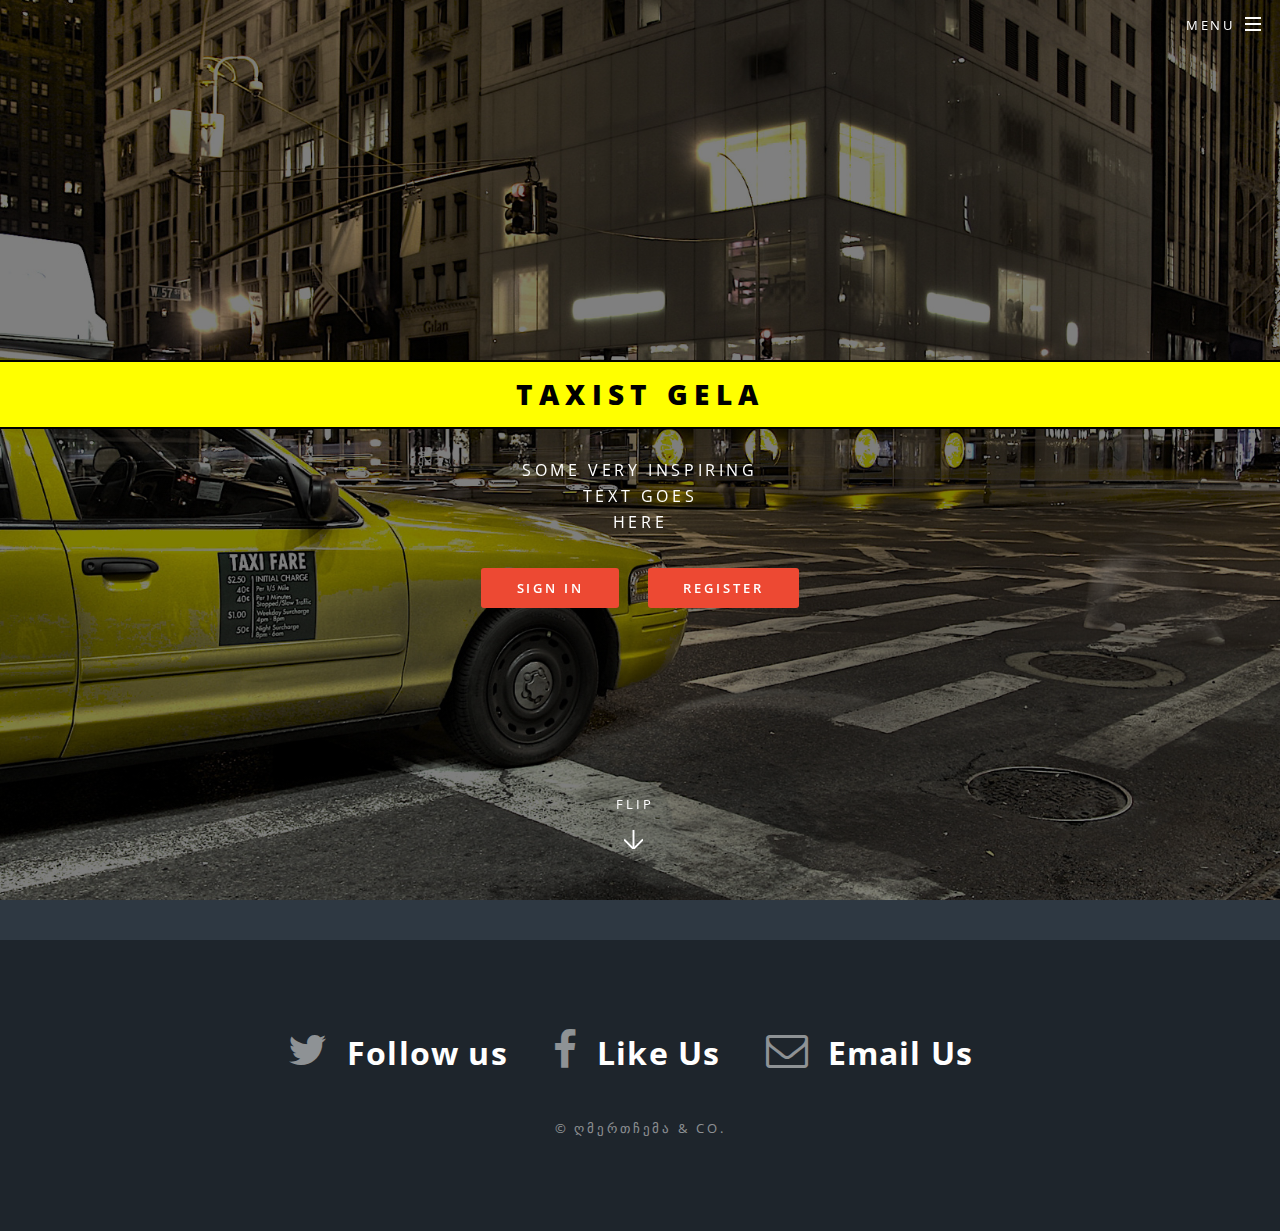
==== commit 7e95fc81: "fixed index" ====
--- a/web/Resources/index.html
+++ b/web/Resources/index.html
@@ -11,8 +11,8 @@
 		<meta name="viewport" content="width=device-width, initial-scale=1" />
 		<!--[if lte IE 8]><script src="assets/js/ie/html5shiv.js"></script><![endif]-->
 		<script src="http://code.jquery.com/jquery-2.1.4.min.js"></script>
-		<link rel="stylesheet" href="https://maxcdn.bootstrapcdn.com/bootstrap/3.3.4/css/bootstrap.min.css"> </style>
-		<link rel="stylesheet" href="assets/css/taxi.css"> </style>
+		<link rel="stylesheet" href="https://maxcdn.bootstrapcdn.com/bootstrap/3.3.4/css/bootstrap.min.css">
+		<link rel="stylesheet" href="assets/css/taxi.css">
 		<script src="https://maxcdn.bootstrapcdn.com/bootstrap/3.3.4/js/bootstrap.min.js"> </script>
 		<link rel="stylesheet" href="assets/css/main.css" />
 		<script src="assets/js/jquery.min.js"></script>
@@ -22,6 +22,7 @@
 		<script src="assets/js/util.js"></script>
 		<!--[if lte IE 8]><script src="assets/js/ie/respond.min.js"></script><![endif]-->
 		<script src="assets/js/main.js"></script>
+        <script src="assets/js/index.js"></script>
 
 		<!--[if lte IE 8]><link rel="stylesheet" href="assets/css/ie8.css" /><![endif]-->
 		<!--[if lte IE 9]><link rel="stylesheet" href="assets/css/ie9.css" /><![endif]-->
@@ -53,39 +54,39 @@
 			</nav>
 		</header>
 
-		<section id="banner">
-			<div class="inner">
-				<h2 id="mainHeader">Taxist Gela</h2>
-				<p>Some Very Inspiring<br />
-					Text goes<br />
-					Here
-				<ul class="actions">
-					<li><a href="#" class="button special" data-toggle="modal" data-target="#loginModal">Sign in</a></li>
-					<li><a href="#" class="button special" data-toggle="modal" data-target="#registerModal">Register</a></li>
-				</ul>
+		<section id="banner" class="containerCard">
+			<div id="card" class="inner">
+				<figure class="front">
+					<h2 id="mainHeader">Taxist Gela</h2>
+					<p>Some Very Inspiring<br />
+						Text goes<br />
+						Here
+					<ul class="actions">
+						<li><a href="#" class="button special" data-toggle="modal" data-target="#loginModal">Sign in</a></li>
+						<li><a href="#" class="button special" data-toggle="modal" data-target="#registerModal">Register</a></li>
+					</ul>
+				</figure>
+				<figure class="back">
+					<header class="major">
+						<h2>Taxist gela is an awesome free service connecting you to<br />
+							your desired destination</h2>
+						<p>Our flexible preference service helps you find the taxi driver you need<br />
+							with lowest price, best rating and not waste a single moment. <br>
+							<br>
+							<img src="images/gela.jpg"/>
+						<h2>Your Service is:</h2></p>
+					</header>
+					<ul class="icons major">
+						<li><span class="icon fa-dollar style1"><span class="label">Cheap</span></span></li>
+						<li><span class="icon fa-clock-o style2"><span class="label">Fast</span></span></li>
+						<li><span class="icon fa-comment style3"><span class="label">Interractive</span></span></li>
+					</ul>
+				</figure>
 			</div>
-			<a href="#about" class="more scrolly one">About</a>
+			<a onclick="$('#card').toggleClass('flipped')" class="more">flip</a>
 		</section>
 		<section id="panel" class="hidden">
 			<!-- Ajax request goes here -->
-		</section>
-		<section id="about" class="wrapper style1 special">
-			<div class="inner">
-				<header class="major">
-					<h2>Taxist gela is an awesome free service connecting you to<br />
-						your desired destination</h2>
-					<p>Our flexible preference service helps you find the taxi driver you need<br />
-						with lowest price, best rating and not waste a single moment. <br>
-						<br>
-						<img src="images/gela.jpg"/>
-					<h2>Your Service is:</h2></p>
-				</header>
-				<ul class="icons major">
-					<li><span class="icon fa-dollar style1"><span class="label">Cheap</span></span></li>
-					<li><span class="icon fa-clock-o style2"><span class="label">Fast</span></span></li>
-					<li><span class="icon fa-comment style3"><span class="label">Interractive</span></span></li>
-				</ul>
-			</div>
 		</section>
 		<footer id="footer">
 			<ul class="icons">
@@ -154,7 +155,7 @@
 							<input type ="text" name="firstName" value="" placeholder="First Name" required/><br>
 							<input type ="text" name="lastName" value="" placeholder="Last Name" required/><br>
 							<input type ="text" name="personalID" value="" placeholder="Personal ID" required/><br>
-							<input type ="text" name="companyID" value="" placeholder="Company ID" required/><br>
+							<input type ="text" name="companyID" value="" placeholder="Company ID"/><br>
 							<input type ="email" name="email" value="" placeholder="Email" required/><br>
 							<input type ="password" name="password" value="" placeholder="Password" required/><br>
 							<input type ="password" name="password" value="" placeholder="Repeat Password" required/><br>
@@ -187,11 +188,29 @@
 					<h5 class="modal-title">Login</h5>
 				</div>
 				<div class="modal-body">
-					<div class="innerContainer">
-						<input type="text" name="username" id="usernameLogin" value="" placeholder="Username"><br>
-						<input type="password" name="password" id="passwordLogin" value="" placeholder="Password"><br>
-						<button class="btn btn-success btn-sm" style="float:right">Log In</button><br><br>
-					</div>
+                    <form id="loginForm">
+                        <div class="4u">
+                            <input type="radio" class="loginChange" id="userLogin" showf="1" name="loginC">
+                            <label for="userLogin">User</label>
+                        </div>
+                        <div class="4u">
+                            <input type="radio" class="loginChange" id="driverLogin" showf="2" name="loginC">
+                            <label for="driverLogin">Driver</label>
+                        </div>
+                        <div class="4u">
+                            <input type="radio" class="loginChange" id="companyLogin" showf="3" name="loginC">
+                            <label for="companyLogin">Company</label>
+                        </div>
+                        <br><br>
+
+                        <div class="innerContainer">
+                            <input type="text" name="username" id="usernameLogin" value="" placeholder="Username"><br>
+                            <input type="password" name="password" id="passwordLogin" value=""
+                                   placeholder="Password"><br>
+                            <button class="btn btn-success btn-sm" style="float:right">Log In</button>
+                            <br><br>
+                        </div>
+                    </form>
 				</div>
 				<div class="modal-footer">
 				</div>
@@ -201,25 +220,4 @@
 	</div>
 
 	</body>
-
-	<script>
-		$(".regChange").change(function(e){
-			$("#companyRegistration").addClass("hidden");
-			$("#userRegistration").addClass("hidden");
-			$("#driverRegistration").addClass("hidden");
-			$("#"+$(e.target).attr("showf")).removeClass("hidden");
-		});
-		function load_user(){
-			$.ajax({
-				type:"POST",
-				url:"/ActionServlet",
-				data:{
-					getMap:"true"
-				},
-				success:function(data){
-					$("#panel").html(data);
-				}
-			})
-		}
-	</script>
 </html>--- a/web/Resources/assets/css/taxi.css
+++ b/web/Resources/assets/css/taxi.css
@@ -1,25 +1,27 @@
-@media (max-width: 790px) {
-    .modal-content {
-        height: 100%;
-        width: 100%;
-        border-radius: 0;
-    }
-
-    .modal-dialog {
-        position: absolute;
-        left: 0;
-        height: 85%;
-        width: 93%;
-        padding: 0;
-    }
-
-    .modal-body {
-        height: 100%;
-    }
-
-    div#loginModal .innerContainer {
-        margin-top: 30%;
-    }
+body {
+    overflow-y: hidden;
+}
+
+.is-mobile .modal-content {
+    height: 100%;
+    width: 100%;
+    border-radius: 0;
+}
+
+.is-mobile .modal-dialog {
+    position: absolute;
+    left: 0;
+    height: 85%;
+    width: 93%;
+    padding: 0;
+}
+
+.is-mobile .modal-body {
+    height: 100%;
+}
+
+.is-mobile div#loginModal .innerContainer {
+    margin-top: 30%;
 }
 
 .modal {
@@ -30,36 +32,48 @@
     bottom: 0;
     left: 0;
 }
+
 .modal:before {
     display: inline-block;
     vertical-align: middle;
     content: " ";
     height: 100%;
 }
-.modal .close{
-    height:20px;
-    margin-right:-12px;
-    margin-top:-8px;
-    background-color:#FFD800;
-    opacity:1;
-    padding-left:5px;
-    border:0px none;
+
+.modal .close {
+    height: 20px;
+    margin-right: -12px;
+    margin-top: -8px;
+    background-color: #FFD800;
+    opacity: 1;
+    height: 40px;
+    width: 40px;
+    font-size: 2.5em;
+    padding-left: 5px;
+    border: 0px none;
+    float: right;
 }
 
 .modal .\34 u, .\34 u\24 {
     float: left;
     width: 32%;
 }
-.modal-body{
-    overflow-y:auto;
-    overflow-x:hidden;
+
+.modal-body {
+    overflow-y: auto;
+    overflow-x: hidden;
     background-color: black;
-    width:auto;
+    width: auto;
     margin-left: 25px;
     margin-right: auto;
 }
+
 .innerContainer {
     margin-top: 0;
+}
+
+.inner {
+
 }
 
 .modal-dialog {
@@ -67,10 +81,12 @@
     text-align: left;
     vertical-align: middle;
 }
-.modal-content{
-    background-color:black;
-    text-align:center;
-}
+
+.modal-content {
+    background-color: black;
+    text-align: center;
+}
+
 #mainHeader {
     background-color: yellow;
     color: black;
@@ -164,10 +180,11 @@
 .icon.style3 {
     color: #76ddff;
 }
+
 /*Elements */
-option{
-    background-color:black;
-    color:white;
+option {
+    background-color: black;
+    color: white;
 }
 
 form {
@@ -362,10 +379,195 @@
     opacity: 1.0;
 }
 
-#registerModal input[type="submit"]{
-    float:right;
-}
+#header.alt h1.headCaption {
+    background-color: #F8CD3B;
+    opacity: 1;
+    width: 100%;
+    position: fixed;
+    left: 0;
+}
+
+#map {
+    opacity: 0.5;
+    transition: opacity .5s;
+    -webkit-transition: opacity .5s;
+}
+
+#map.mOP {
+    opacity: 1;
+    transition: opacity 1s;
+    -webkit-transition: opacity 1s;
+}
+
+.prefPanel {
+    background-color: #F8CD3B;
+    position: absolute;
+    top: 0;
+    left: 0;
+    right: 0;
+    width: 60%;
+    height: 100%;
+    overflow-y: auto;
+    margin-left: auto;
+    margin-right: auto;
+    padding-top: 45px;
+    transition: height .5s;
+    -webkit-transition: height .5s;
+}
+
+.prefPanel.zero {
+    overflow: hidden;
+    transition: height .5s;
+    -webkit-transition: height .5s;
+    height: 0;
+}
+
+.is-mobile .prefPanel {
+    width: 100%;
+}
+
+.prefPanel a {
+    text-decoration: none;
+}
+
+.prefPanel .verified {
+    border-color: green;
+    background-color: green;
+}
+
+#registerModal input[type="submit"] {
+    float: right;
+}
+
 /*Section styles*/
-#about{
-    background-color:black;
+#about {
+    background-color: black;
+}
+
+/*Custom Element Styles*/
+#driversModal .modal-dialog {
+    width: 100%;
+    text-align: center;
+    position: fixed;
+    top: 20px;
+    right: 0;
+    bottom: 0;
+    left: 0;
+}
+
+.dataTables_length label {
+    display: none;
+}
+
+.dataTables_filter label {
+    display: none;
+}
+
+.dataTables_info {
+    display: none;
+}
+
+.dataTables_wrapper .paginate_button:hover {
+    text-decoration: none;
+}
+
+.dataTables_wrapper .paginate_button {
+    text-decoration: none;
+}
+
+.dataTables_wrapper #driversTable_next {
+    display: none;
+}
+
+.dataTables_wrapper #driversTable_previous {
+    display: none;
+}
+
+.dataTables_wrapper a {
+    border-bottom: none;
+}
+
+#page-wrapper {
+    -moz-transition: opacity 0.5s ease;
+    -webkit-transition: opacity 0.5s ease;
+    -ms-transition: opacity 0.5s ease;
+    transition: opacity 0.5s ease;
+    opacity: 1;
+    padding-top: 3em;
+}
+
+#page-wrapper:before {
+    background: transparent;
+    content: '';
+    display: block;
+    display: none;
+    height: 100%;
+    left: 0;
+    position: fixed;
+    top: 0;
+    width: 100%;
+    z-index: 10001;
+}
+
+.containerCard {
+    position: relative;
+    margin: 0 auto 40px;
+    overflow-x: scroll;
+}
+
+#card {
+    width: 100%;
+    height: 100%;
+    position:absolute;
+    -webkit-transition: -webkit-transform 1s;
+    -moz-transition: -moz-transform 1s;
+    -o-transition: -o-transform 1s;
+    transition: all 1s ease 0s;
+    -webkit-transform-style: preserve-3d;
+    -moz-transform-style: preserve-3d;
+    -o-transform-style: preserve-3d;
+    transform-style: preserve-3d;
+    -webkit-transform-origin: right center;
+    -moz-transform-origin: right center;
+    -o-transform-origin: right center;
+    transform-origin: right center;
+    top:40%;
+}
+
+#card.flipped {
+    -webkit-transform: translateX(-100%) rotateY(-180deg);
+    -moz-transform: translateX(-100%) rotateY(-180deg);
+    -o-transform: translateX(-100%) rotateY(-180deg);
+    transform: translateX(-100%) rotateY(-180deg);
+    top:0;
+}
+
+#card figure {
+    overflow-y: auto;
+    overflow-x: hidden;
+    position: absolute;
+    width: 100%;
+    height: 100%;
+    -webkit-backface-visibility: hidden;
+    -moz-backface-visibility: hidden;
+    -o-backface-visibility: hidden;
+    backface-visibility: hidden;
+}
+
+#card .front {
+    display: table-cell;
+    vertical-align: middle;
+    -webkit-transform: rotateY(0deg);
+    -moz-transform: rotateY(0deg);
+    -o-transform: rotateY(0deg);
+    transform: rotateY(0deg);
+}
+
+#card .back {
+    -webkit-transform: rotateY(180deg);
+    -moz-transform: rotateY(180deg);
+    -o-transform: rotateY(180deg);
+    transform: rotateY(180deg);
+    top:0;
+    position:fixed;
 }--- a/web/Resources/assets/css/main.css
+++ b/web/Resources/assets/css/main.css
@@ -2869,28 +2869,7 @@
 
 /* Page Wrapper + Menu */
 
-	#page-wrapper {
-		-moz-transition: opacity 0.5s ease;
-		-webkit-transition: opacity 0.5s ease;
-		-ms-transition: opacity 0.5s ease;
-		transition: opacity 0.5s ease;
-		opacity: 1;
-		padding-top: 3em;
-	}
-
-		#page-wrapper:before {
-			background: transparent;
-			content: '';
-			display: block;
-			display: none;
-			height: 100%;
-			left: 0;
-			position: fixed;
-			top: 0;
-			width: 100%;
-			z-index: 10001;
-		}
-
+	
 	#menu {
 		-moz-transform: translateX(20em);
 		-webkit-transform: translateX(20em);
@@ -3267,9 +3246,9 @@
 		@media screen and (max-width: 736px) {
 
 			#banner {
-				padding: 7em 3em 5em 3em ;
+				padding: 0em 0em 0em 0em ;
 				height: auto;
-				min-height: 0;
+				width: auto;
 			}
 
 				#banner h2 {
